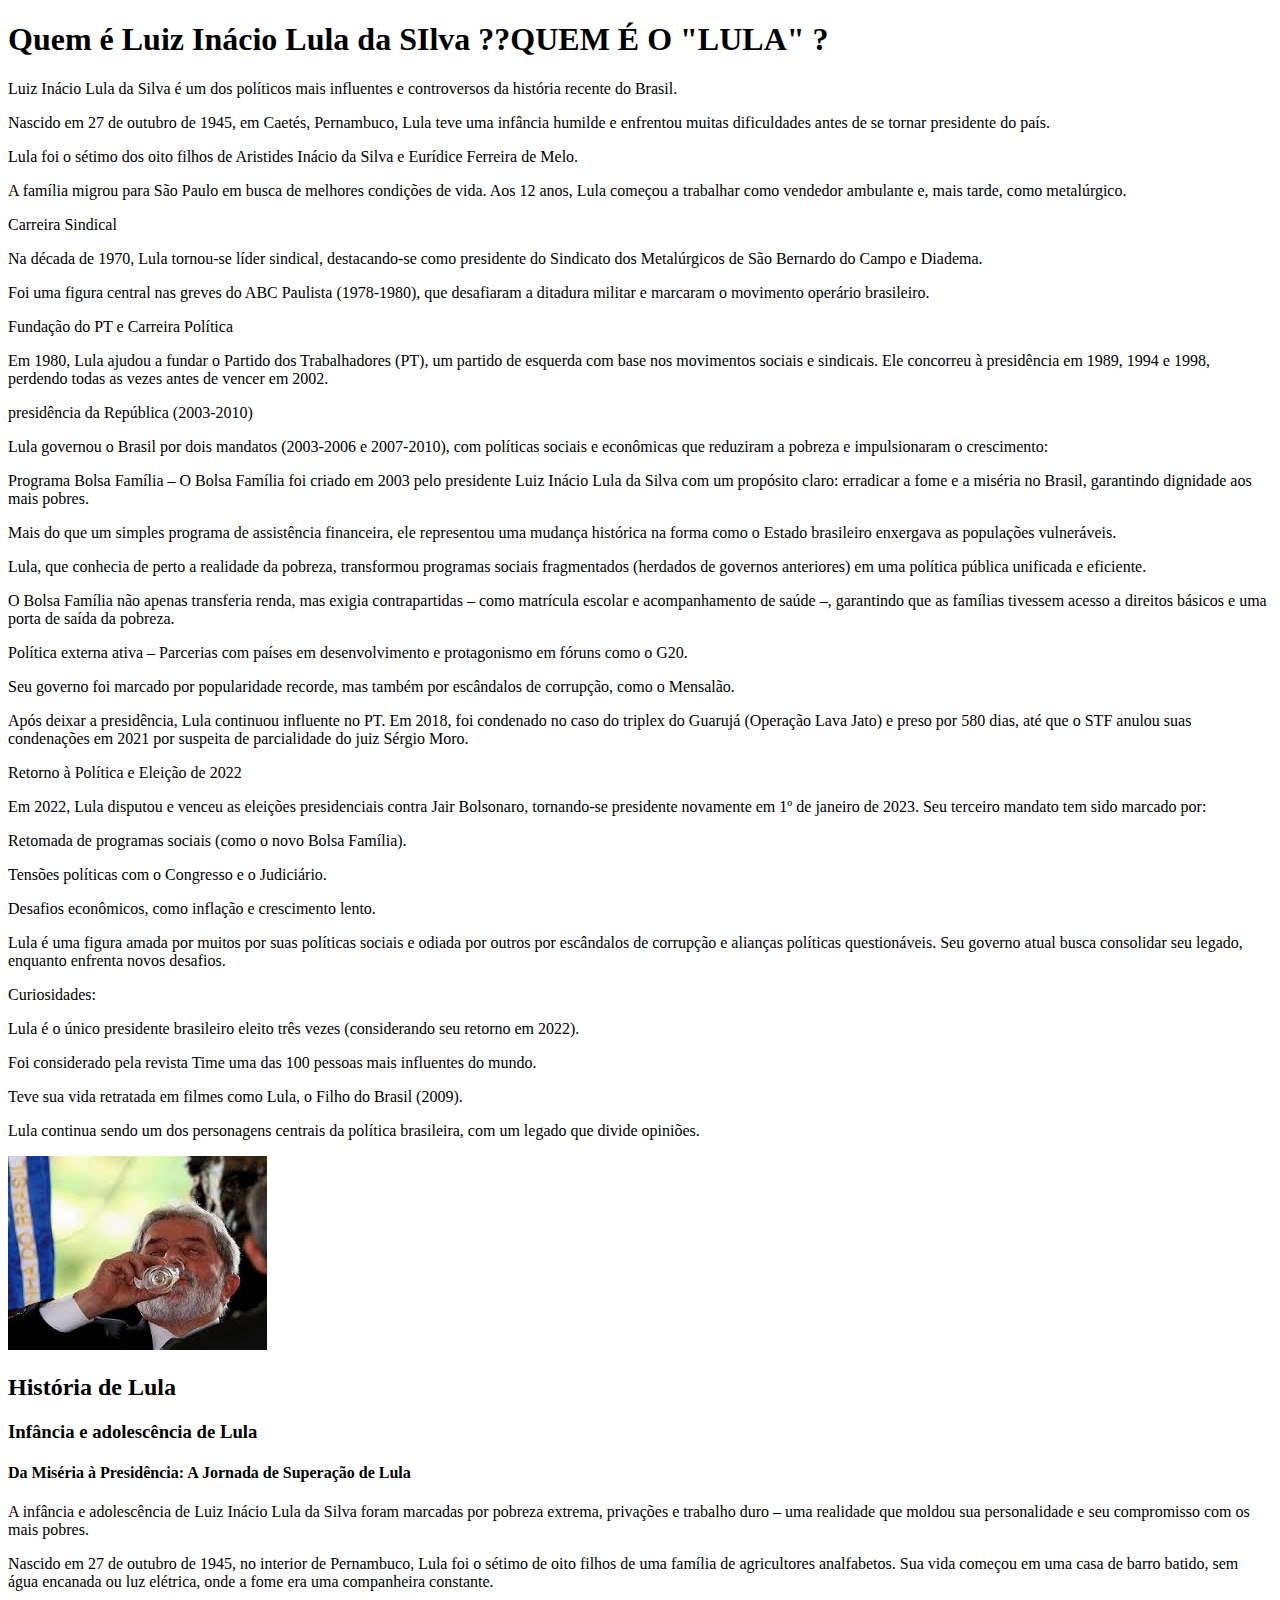
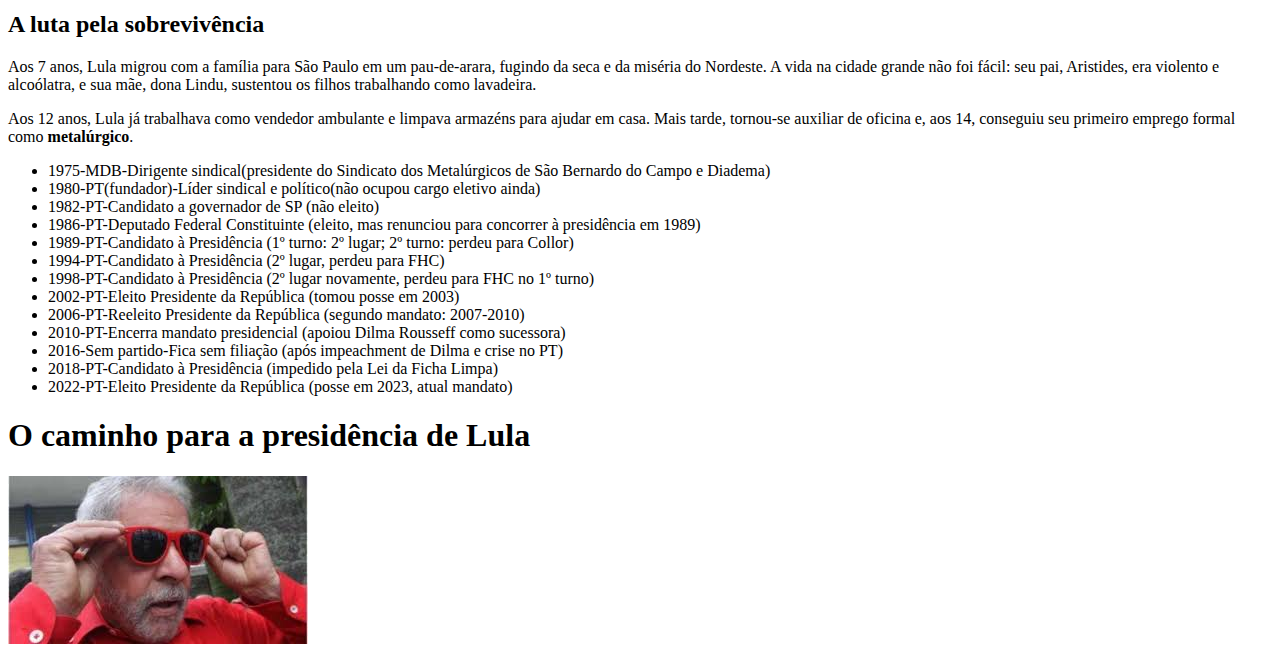
==== index.html @ 1a669239 ".." ====
<!DOCTYPE html>
<html lang="pt-BR">
<head>
    <meta charset="UTF-8">
    <meta name="viewport" content="width=device-width, initial-scale=1.0">
    <title>Quem é Luiz Inácio Lula da Silva?</title>
</head>
<body>
    <h1><strong>Quem é Luiz Inácio Lula da SIlva ??</strong>QUEM É O "LULA" ?</h1>
    <p>Luiz Inácio Lula da Silva é um dos políticos mais influentes e controversos da história recente do Brasil.</p> 
    <p>Nascido em 27 de outubro de 1945, em Caetés, Pernambuco, Lula teve uma infância humilde e enfrentou muitas dificuldades antes de se tornar presidente do país.</p>
    <p>Lula foi o sétimo dos oito filhos de Aristides Inácio da Silva e Eurídice Ferreira de Melo.</p>
    <p>A família migrou para São Paulo em busca de melhores condições de vida. Aos 12 anos, Lula começou a trabalhar como vendedor ambulante e, mais tarde, como metalúrgico.</p> 
    <p>Carreira Sindical</p>
    <p>Na década de 1970, Lula tornou-se líder sindical, destacando-se como presidente do Sindicato dos Metalúrgicos de São Bernardo do Campo e Diadema.</p>
    <p>Foi uma figura central nas greves do ABC Paulista (1978-1980), que desafiaram a ditadura militar e marcaram o movimento operário brasileiro.</p> 
    <p>Fundação do PT e Carreira Política</p>
    <p>Em 1980, Lula ajudou a fundar o Partido dos Trabalhadores (PT), um partido de esquerda com base nos movimentos sociais e sindicais. Ele concorreu à presidência em 1989, 1994 e 1998, perdendo todas as vezes antes de vencer em 2002.</p>
    <p>presidência da República (2003-2010)</p>
    <p>Lula governou o Brasil por dois mandatos (2003-2006 e 2007-2010), com políticas sociais e econômicas que reduziram a pobreza e impulsionaram o crescimento:</p>
    <p>Programa Bolsa Família – O Bolsa Família foi criado em 2003 pelo presidente Luiz Inácio Lula da Silva com um propósito claro: erradicar a fome e a miséria no Brasil, garantindo dignidade aos mais pobres.</p>
    <p>Mais do que um simples programa de assistência financeira, ele representou uma mudança histórica na forma como o Estado brasileiro enxergava as populações vulneráveis.</p>
    <p>Lula, que conhecia de perto a realidade da pobreza, transformou programas sociais fragmentados (herdados de governos anteriores) em uma política pública unificada e eficiente.</p>
    <p>O Bolsa Família não apenas transferia renda, mas exigia contrapartidas – como matrícula escolar e acompanhamento de saúde –, garantindo que as famílias tivessem acesso a direitos básicos e uma porta de saída da pobreza.</p>
    <p>Política externa ativa – Parcerias com países em desenvolvimento e protagonismo em fóruns como o G20.</p>
    <p>Seu governo foi marcado por popularidade recorde, mas também por escândalos de corrupção, como o Mensalão.</p>
    <p>Após deixar a presidência, Lula continuou influente no PT. Em 2018, foi condenado no caso do triplex do Guarujá (Operação Lava Jato) e preso por 580 dias, até que o STF anulou suas condenações em 2021 por suspeita de parcialidade do juiz Sérgio Moro.</p>
    <p>Retorno à Política e Eleição de 2022</p>
    <p>Em 2022, Lula disputou e venceu as eleições presidenciais contra Jair Bolsonaro, tornando-se presidente novamente em 1º de janeiro de 2023. Seu terceiro mandato tem sido marcado por:</p>
    <p>Retomada de programas sociais (como o novo Bolsa Família).</p>
    <p>Tensões políticas com o Congresso e o Judiciário.</p>
    <p>Desafios econômicos, como inflação e crescimento lento.</p>
    <p>Lula é uma figura amada por muitos por suas políticas sociais e odiada por outros por escândalos de corrupção e alianças políticas questionáveis. Seu governo atual busca consolidar seu legado, enquanto enfrenta novos desafios.</p>
    <p>Curiosidades:</p>
    <p>Lula é o único presidente brasileiro eleito três vezes (considerando seu retorno em 2022).</p>
    <p>Foi considerado pela revista Time uma das 100 pessoas mais influentes do mundo.</p>
    <p>Teve sua vida retratada em filmes como Lula, o Filho do Brasil (2009).</p>
    <p>Lula continua sendo um dos personagens centrais da política brasileira, com um legado que divide opiniões.</p>
    <img src="download.jpeg">
    <h2>História de Lula</h2>
    <h3>Infância e adolescência de Lula</h3>
    <h4>Da Miséria à Presidência: A Jornada de Superação de Lula</h4>
    <p>A infância e adolescência de Luiz Inácio Lula da Silva foram marcadas por pobreza extrema, privações e trabalho duro – uma realidade que moldou sua personalidade e seu compromisso com os mais pobres.</p>
    <p>Nascido em 27 de outubro de 1945, no interior de Pernambuco, Lula foi o sétimo de oito filhos de uma família de agricultores analfabetos. Sua vida começou em uma casa de barro batido, sem água encanada ou luz elétrica, onde a fome era uma companheira constante.</p>
    <h2>A luta pela sobrevivência</h2>
    <p>Aos 7 anos, Lula migrou com a família para São Paulo em um pau-de-arara, fugindo da seca e da miséria do Nordeste. A vida na cidade grande não foi fácil: seu pai, Aristides, era violento e alcoólatra, e sua mãe, dona Lindu, sustentou os filhos trabalhando como lavadeira.</p>
    <p>Aos 12 anos, Lula já trabalhava como vendedor ambulante e limpava armazéns para ajudar em casa. Mais tarde, tornou-se auxiliar de oficina e, aos 14, conseguiu seu primeiro emprego formal como <strong>metalúrgico</strong>.</p>
    <ul>
        <li>1975-MDB-Dirigente sindical(presidente do Sindicato dos Metalúrgicos de São Bernardo do Campo e Diadema)</li>
        <li>1980-PT(fundador)-Líder sindical e político(não ocupou cargo eletivo ainda)</li>
        <li>1982-PT-Candidato a governador de SP (não eleito)</li>
        <li>1986-PT-Deputado Federal Constituinte (eleito, mas renunciou para concorrer à presidência em 1989)</li>
        <li>1989-PT-Candidato à Presidência (1º turno: 2º lugar; 2º turno: perdeu para Collor)</li>
        <li>1994-PT-Candidato à Presidência (2º lugar, perdeu para FHC)</li>
        <li>1998-PT-Candidato à Presidência (2º lugar novamente, perdeu para FHC no 1º turno)</li>
        <li>2002-PT-Eleito Presidente da República (tomou posse em 2003)</li>
        <li>2006-PT-Reeleito Presidente da República (segundo mandato: 2007-2010)</li>
        <li>2010-PT-Encerra mandato presidencial (apoiou Dilma Rousseff como sucessora)</li>
        <li>2016-Sem partido-Fica sem filiação (após impeachment de Dilma e crise no PT)</li>
        <li>2018-PT-Candidato à Presidência (impedido pela Lei da Ficha Limpa)</li>
        <li>2022-PT-Eleito Presidente da República (posse em 2023, atual mandato)</li>
    </ul>
    <h1>O caminho para a presidência de Lula</h1>
    <img src="download.jpg">
</body>
</html>
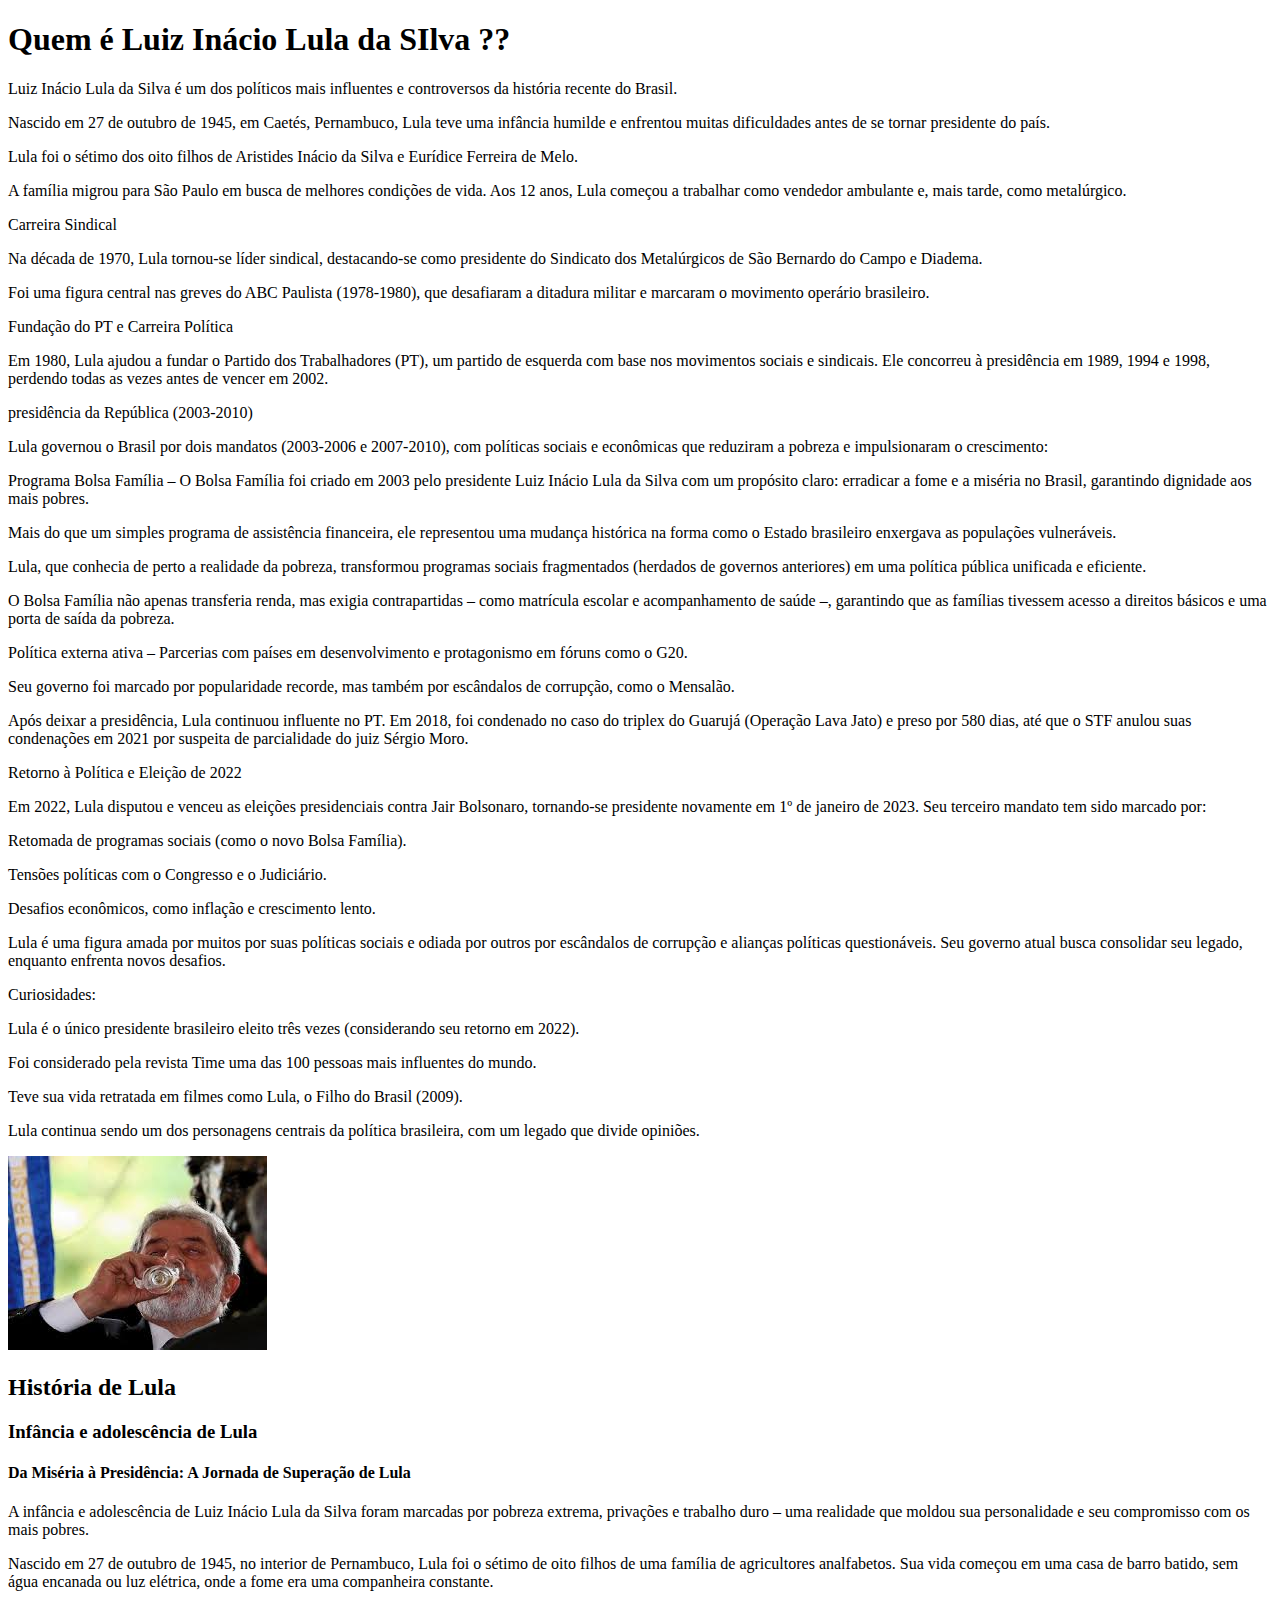
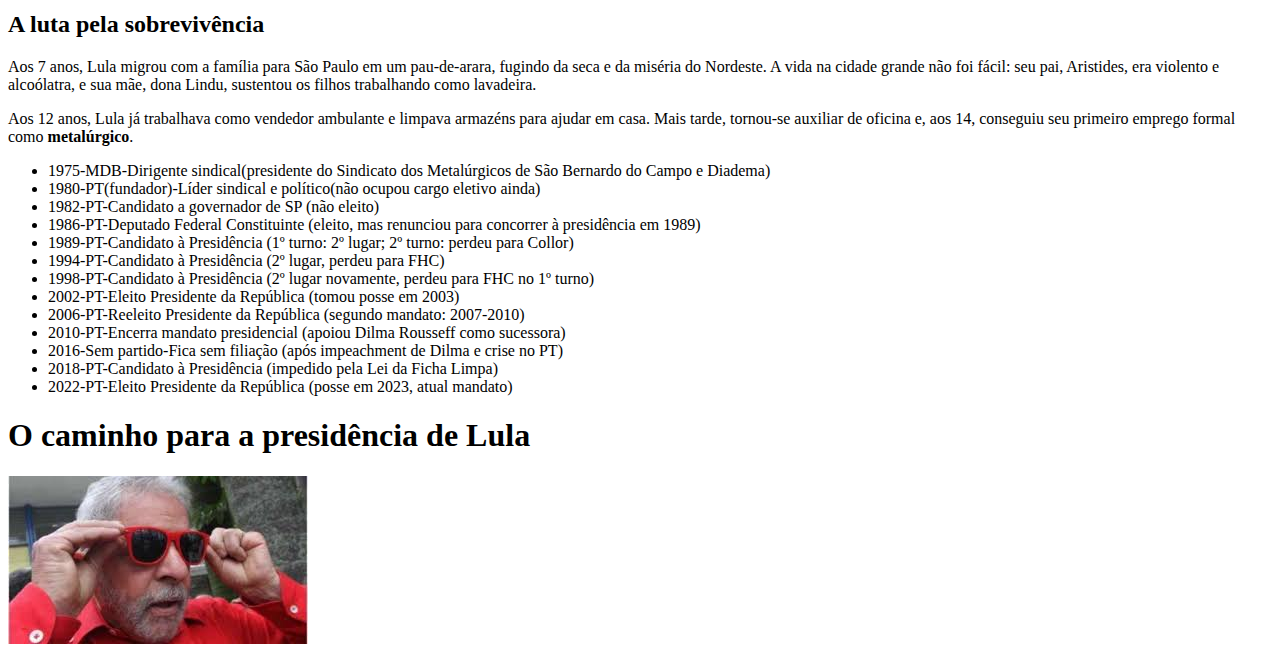
==== commit cc138780: "." ====
--- a/index.html
+++ b/index.html
@@ -6,7 +6,7 @@
     <title>Quem é Luiz Inácio Lula da Silva?</title>
 </head>
 <body>
-    <h1><strong>Quem é Luiz Inácio Lula da SIlva ??</strong>QUEM É O "LULA" ?</h1>
+    <h1><strong>Quem é Luiz Inácio Lula da SIlva ??</strong></h1>
     <p>Luiz Inácio Lula da Silva é um dos políticos mais influentes e controversos da história recente do Brasil.</p> 
     <p>Nascido em 27 de outubro de 1945, em Caetés, Pernambuco, Lula teve uma infância humilde e enfrentou muitas dificuldades antes de se tornar presidente do país.</p>
     <p>Lula foi o sétimo dos oito filhos de Aristides Inácio da Silva e Eurídice Ferreira de Melo.</p>
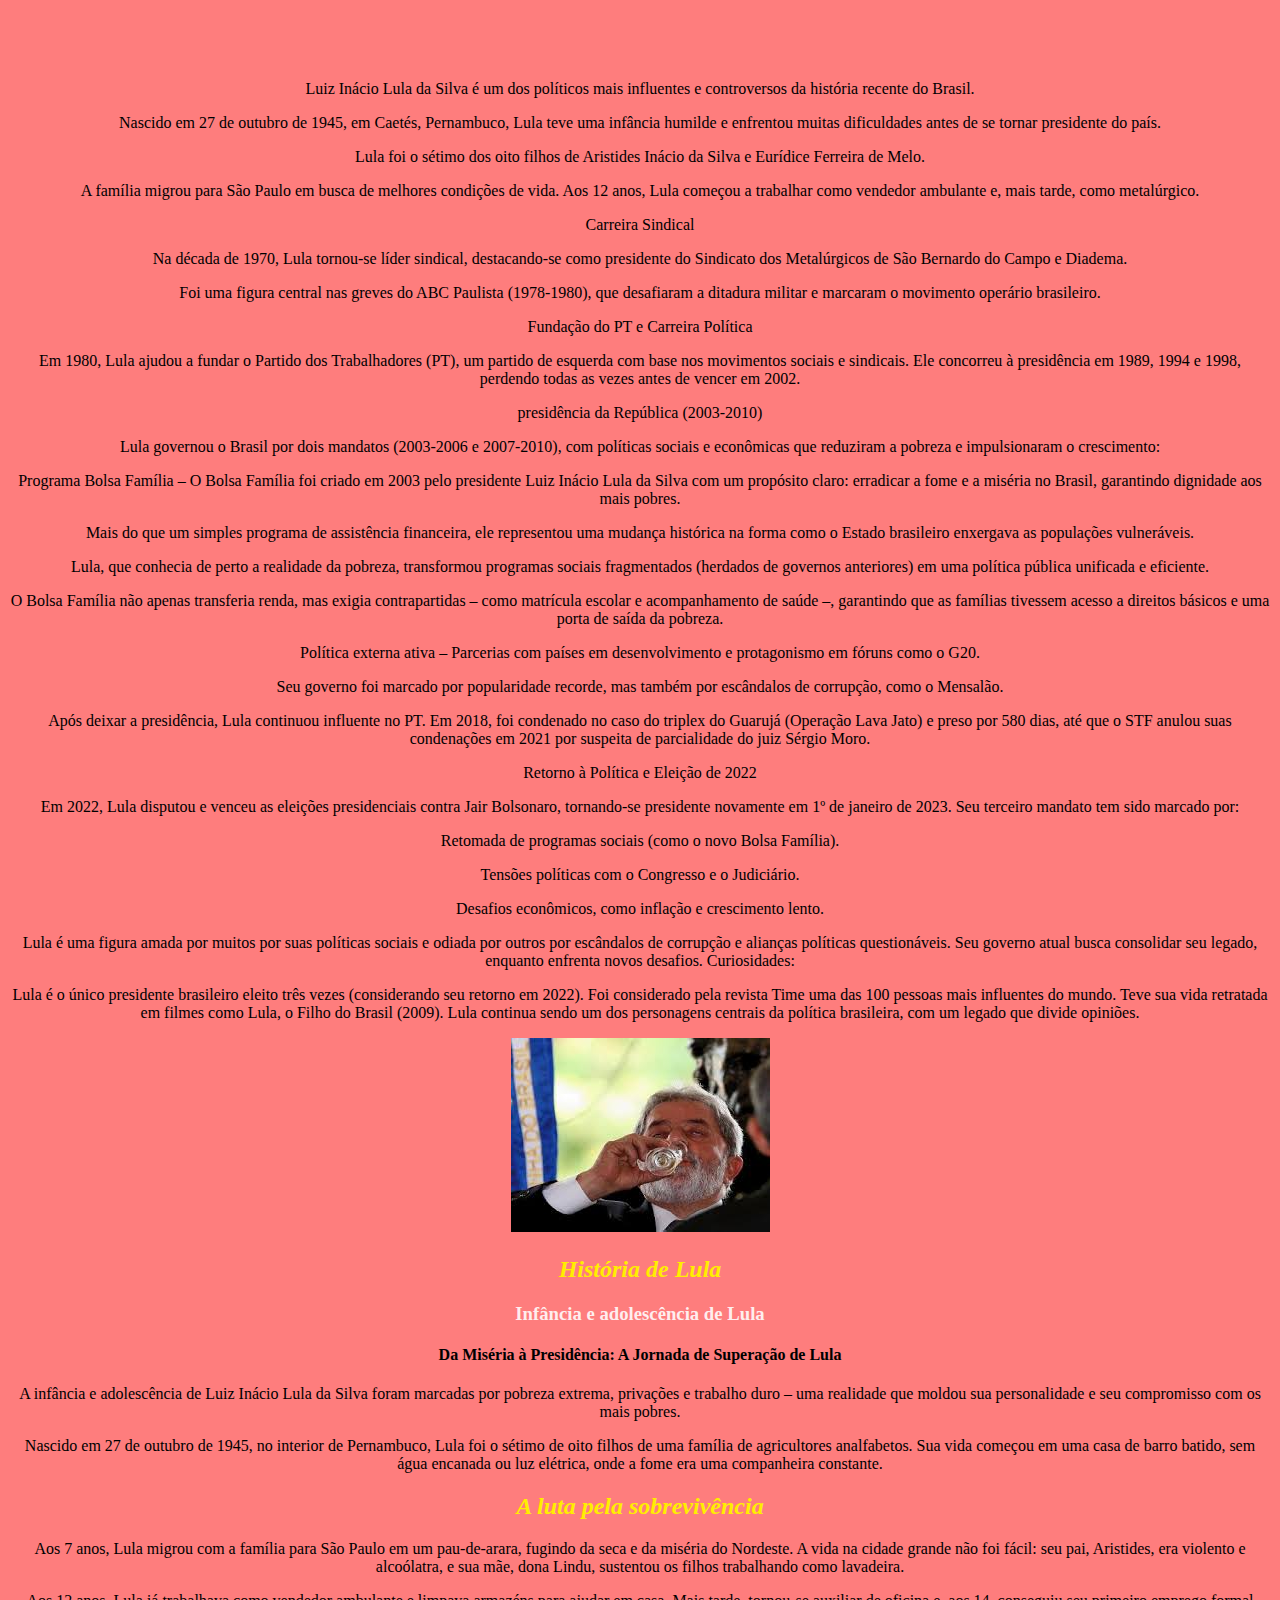
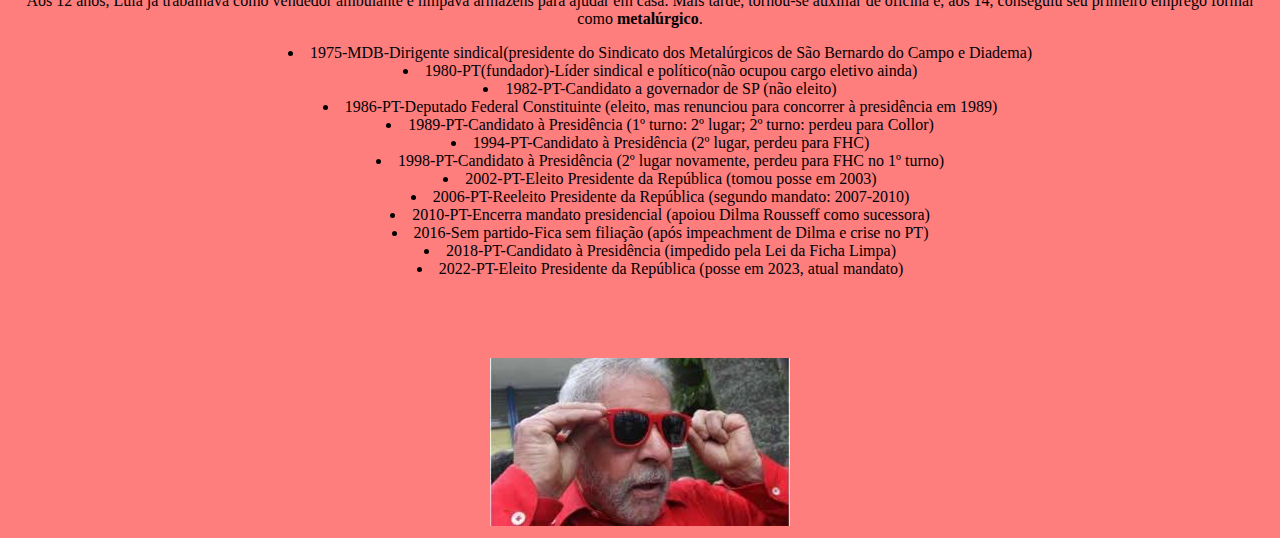
==== commit a1753356: ".." ====
--- a/index.html
+++ b/index.html
@@ -1,56 +1,65 @@
 <!DOCTYPE html>
-<html lang="pt-BR">
+<html lang="en">
 <head>
     <meta charset="UTF-8">
     <meta name="viewport" content="width=device-width, initial-scale=1.0">
-    <title>Quem é Luiz Inácio Lula da Silva?</title>
+    <title>Document</title>
+    <link rel="stylesheet" href="style.css">
 </head>
 <body>
-    <h1><strong>Quem é Luiz Inácio Lula da SIlva ??</strong></h1>
-    <p>Luiz Inácio Lula da Silva é um dos políticos mais influentes e controversos da história recente do Brasil.</p> 
-    <p>Nascido em 27 de outubro de 1945, em Caetés, Pernambuco, Lula teve uma infância humilde e enfrentou muitas dificuldades antes de se tornar presidente do país.</p>
+    <h1>QUEM É O "LULA" ?</h1>
+<p>Luiz Inácio Lula da Silva é um dos políticos mais influentes e controversos da história recente do Brasil.</p> 
+<p>Nascido em 27 de outubro de 1945, em Caetés, Pernambuco, Lula teve uma infância humilde e enfrentou muitas dificuldades antes de se tornar presidente do país.</p>
     <p>Lula foi o sétimo dos oito filhos de Aristides Inácio da Silva e Eurídice Ferreira de Melo.</p>
     <p>A família migrou para São Paulo em busca de melhores condições de vida. Aos 12 anos, Lula começou a trabalhar como vendedor ambulante e, mais tarde, como metalúrgico.</p> 
     <p>Carreira Sindical</p>
     <p>Na década de 1970, Lula tornou-se líder sindical, destacando-se como presidente do Sindicato dos Metalúrgicos de São Bernardo do Campo e Diadema.</p>
     <p>Foi uma figura central nas greves do ABC Paulista (1978-1980), que desafiaram a ditadura militar e marcaram o movimento operário brasileiro.</p> 
     <p>Fundação do PT e Carreira Política</p>
-    <p>Em 1980, Lula ajudou a fundar o Partido dos Trabalhadores (PT), um partido de esquerda com base nos movimentos sociais e sindicais. Ele concorreu à presidência em 1989, 1994 e 1998, perdendo todas as vezes antes de vencer em 2002.</p>
+    <p>Em 1980, Lula ajudou a fundar o Partido dos Trabalhadores (PT), um partido de esquerda com base nos movimentos sociais e sindicais. Ele concorreu à presidência em 1989, 1994 e 1998, perdendo todas as vezes antes de vencer em 2002.
+    </p>
     <p>presidência da República (2003-2010)</p>
     <p>Lula governou o Brasil por dois mandatos (2003-2006 e 2007-2010), com políticas sociais e econômicas que reduziram a pobreza e impulsionaram o crescimento:</p>
     <p>Programa Bolsa Família – O Bolsa Família foi criado em 2003 pelo presidente Luiz Inácio Lula da Silva com um propósito claro: erradicar a fome e a miséria no Brasil, garantindo dignidade aos mais pobres.</p>
-    <p>Mais do que um simples programa de assistência financeira, ele representou uma mudança histórica na forma como o Estado brasileiro enxergava as populações vulneráveis.</p>
-    <p>Lula, que conhecia de perto a realidade da pobreza, transformou programas sociais fragmentados (herdados de governos anteriores) em uma política pública unificada e eficiente.</p>
-    <p>O Bolsa Família não apenas transferia renda, mas exigia contrapartidas – como matrícula escolar e acompanhamento de saúde –, garantindo que as famílias tivessem acesso a direitos básicos e uma porta de saída da pobreza.</p>
-    <p>Política externa ativa – Parcerias com países em desenvolvimento e protagonismo em fóruns como o G20.</p>
+     <p> Mais do que um simples programa de assistência financeira, ele representou uma mudança histórica na forma como o Estado brasileiro enxergava as populações vulneráveis.</p>
+     <P>Lula, que conhecia de perto a realidade da pobreza, transformou programas sociais fragmentados (herdados de governos anteriores) em uma política pública unificada e eficiente.</P>
+     <p>O Bolsa Família não apenas transferia renda, mas exigia contrapartidas – como matrícula escolar e acompanhamento de saúde –, garantindo que as famílias tivessem acesso a direitos básicos e uma porta de saída da pobreza.</p
+    <p>Política externa ativa – Parcerias com países em desenvolvimento e protagonismo em fóruns como o G20.
+    </p>
     <p>Seu governo foi marcado por popularidade recorde, mas também por escândalos de corrupção, como o Mensalão.</p>
-    <p>Após deixar a presidência, Lula continuou influente no PT. Em 2018, foi condenado no caso do triplex do Guarujá (Operação Lava Jato) e preso por 580 dias, até que o STF anulou suas condenações em 2021 por suspeita de parcialidade do juiz Sérgio Moro.</p>
-    <p>Retorno à Política e Eleição de 2022</p>
-    <p>Em 2022, Lula disputou e venceu as eleições presidenciais contra Jair Bolsonaro, tornando-se presidente novamente em 1º de janeiro de 2023. Seu terceiro mandato tem sido marcado por:</p>
+    <p>Após deixar a presidência, Lula continuou influente no PT. Em 2018, foi condenado no caso do triplex do Guarujá (Operação Lava Jato) e preso por 580 dias, até que o STF anulou suas condenações em 2021 por suspeita de parcialidade do juiz Sérgio Moro.
+    </p>
+    <P>Retorno à Política e Eleição de 2022</P>
+    <p>Em 2022, Lula disputou e venceu as eleições presidenciais contra Jair Bolsonaro, tornando-se presidente novamente em 1º de janeiro de 2023. Seu terceiro mandato tem sido marcado por:
+    </p>
     <p>Retomada de programas sociais (como o novo Bolsa Família).</p>
     <p>Tensões políticas com o Congresso e o Judiciário.</p>
     <p>Desafios econômicos, como inflação e crescimento lento.</p>
-    <p>Lula é uma figura amada por muitos por suas políticas sociais e odiada por outros por escândalos de corrupção e alianças políticas questionáveis. Seu governo atual busca consolidar seu legado, enquanto enfrenta novos desafios.</p>
-    <p>Curiosidades:</p>
-    <p>Lula é o único presidente brasileiro eleito três vezes (considerando seu retorno em 2022).</p>
-    <p>Foi considerado pela revista Time uma das 100 pessoas mais influentes do mundo.</p>
-    <p>Teve sua vida retratada em filmes como Lula, o Filho do Brasil (2009).</p>
-    <p>Lula continua sendo um dos personagens centrais da política brasileira, com um legado que divide opiniões.</p>
-    <img src="download.jpeg">
+    <p>Lula é uma figura amada por muitos por suas políticas sociais e odiada por outros por escândalos de corrupção e alianças políticas questionáveis. Seu governo atual busca consolidar seu legado, enquanto enfrenta novos desafios.
+     Curiosidades:</p>
+    Lula é o único presidente brasileiro eleito três vezes (considerando seu retorno em 2022).
+    Foi considerado pela revista Time uma das 100 pessoas mais influentes do mundo.
+    Teve sua vida retratada em filmes como Lula, o Filho do Brasil (2009).
+    Lula continua sendo um dos personagens centrais da política brasileira, com um legado que divide opiniões.</p>
+    <img class="lula" src="download.jpeg" >
     <h2>História de Lula</h2>
     <h3>Infância e adolescência de Lula</h3>
     <h4>Da Miséria à Presidência: A Jornada de Superação de Lula</h4>
-    <p>A infância e adolescência de Luiz Inácio Lula da Silva foram marcadas por pobreza extrema, privações e trabalho duro – uma realidade que moldou sua personalidade e seu compromisso com os mais pobres.</p>
-    <p>Nascido em 27 de outubro de 1945, no interior de Pernambuco, Lula foi o sétimo de oito filhos de uma família de agricultores analfabetos. Sua vida começou em uma casa de barro batido, sem água encanada ou luz elétrica, onde a fome era uma companheira constante.</p>
+    <p>A infância e adolescência de Luiz Inácio Lula da Silva foram marcadas por pobreza extrema, 
+    privações e trabalho duro – uma realidade que moldou sua personalidade e seu compromisso com os mais pobres.</p>
+    <p>Nascido em 27 de outubro de 1945, no interior de Pernambuco, Lula foi o sétimo de oito filhos de uma família de agricultores analfabetos. 
+    Sua vida começou em uma casa de barro batido, sem água encanada ou luz elétrica, onde a fome era uma companheira constante.</p>
     <h2>A luta pela sobrevivência</h2>
-    <p>Aos 7 anos, Lula migrou com a família para São Paulo em um pau-de-arara, fugindo da seca e da miséria do Nordeste. A vida na cidade grande não foi fácil: seu pai, Aristides, era violento e alcoólatra, e sua mãe, dona Lindu, sustentou os filhos trabalhando como lavadeira.</p>
-    <p>Aos 12 anos, Lula já trabalhava como vendedor ambulante e limpava armazéns para ajudar em casa. Mais tarde, tornou-se auxiliar de oficina e, aos 14, conseguiu seu primeiro emprego formal como <strong>metalúrgico</strong>.</p>
+    <p>Aos 7 anos, Lula migrou com a família para São Paulo em um pau-de-arara, fugindo da seca e da miséria do Nordeste. 
+    A vida na cidade grande não foi fácil: seu pai, Aristides, era violento e alcoólatra, e sua mãe, dona Lindu, sustentou os filhos trabalhando como lavadeira. </p>
+    <p>Aos 12 anos, Lula já trabalhava como vendedor ambulante e limpava armazéns para ajudar em casa. 
+    Mais tarde, tornou-se auxiliar de oficina e, aos 14, conseguiu seu primeiro emprego formal como <strong>metalúrgico</strong>.</p>
     <ul>
         <li>1975-MDB-Dirigente sindical(presidente do Sindicato dos Metalúrgicos de São Bernardo do Campo e Diadema)</li>
         <li>1980-PT(fundador)-Líder sindical e político(não ocupou cargo eletivo ainda)</li>
         <li>1982-PT-Candidato a governador de SP (não eleito)</li>
         <li>1986-PT-Deputado Federal Constituinte (eleito, mas renunciou para concorrer à presidência em 1989)</li>
-        <li>1989-PT-Candidato à Presidência (1º turno: 2º lugar; 2º turno: perdeu para Collor)</li>
+        <li>1989-PT-Candidato à Presidência (1º turno: 2º lugar; 2º turno: perdeu para Collor) </li>
         <li>1994-PT-Candidato à Presidência (2º lugar, perdeu para FHC)</li>
         <li>1998-PT-Candidato à Presidência (2º lugar novamente, perdeu para FHC no 1º turno)</li>
         <li>2002-PT-Eleito Presidente da República (tomou posse em 2003)</li>
@@ -61,6 +70,6 @@
         <li>2022-PT-Eleito Presidente da República (posse em 2023, atual mandato)</li>
     </ul>
     <h1>O caminho para a presidência de Lula</h1>
-    <img src="download.jpg">
+    <img class="Lula" src="download.jpg"> 
 </body>
-</html>+</html>
--- a/style.css
+++ b/style.css
@@ -0,0 +1,27 @@
+body{
+    background-color: rgba(253, 2, 2, 0.514);
+    text-align: center;
+}
+h1{
+    font-size: xx-large;
+    font-style: italic;
+    color: #f7f7f700;
+}
+h2{
+    font-size: x-large;
+    font-style: italic;
+    color: #ffee00;
+}
+h3{
+    color: #ffffffe0;
+}
+.Luiz{
+    width: 20%;
+}
+ul {
+    list-style-position: inside;
+    text-align: center;
+}
+.Inácio{
+    width: 25%;
+}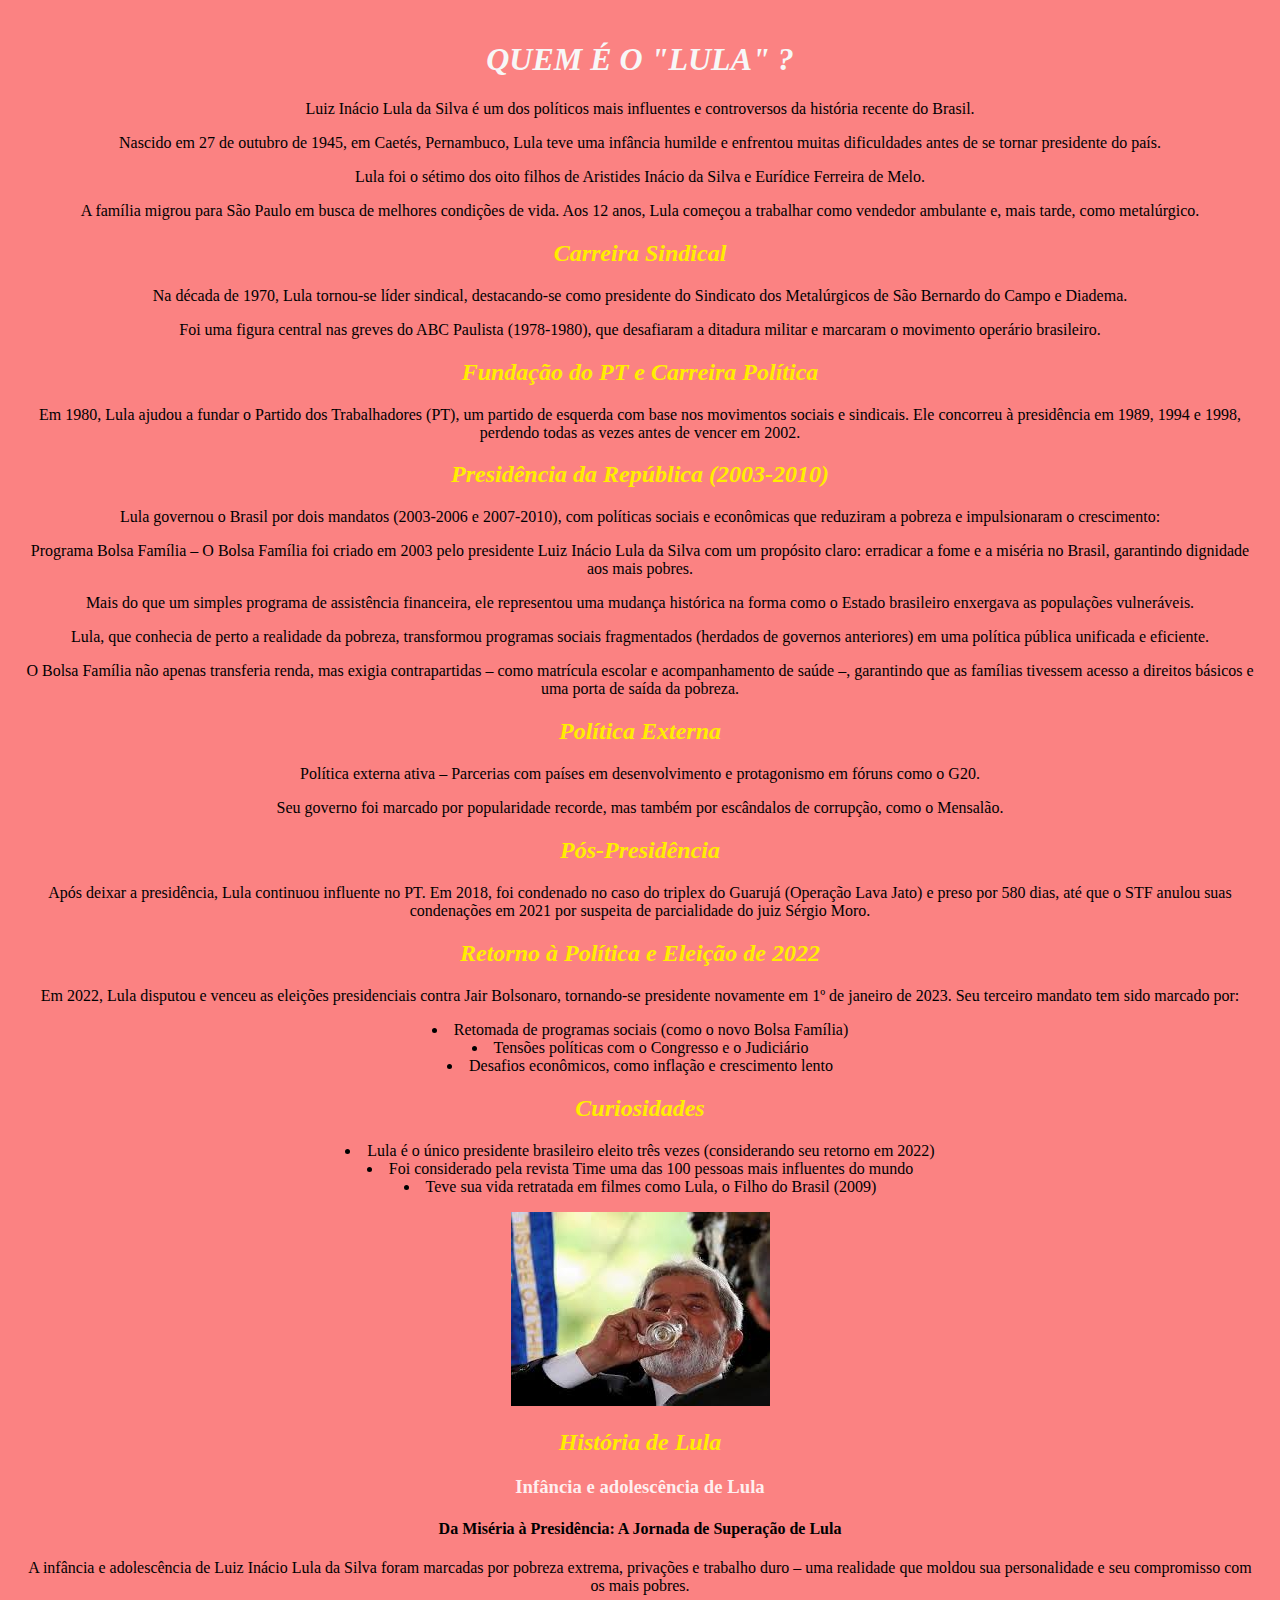
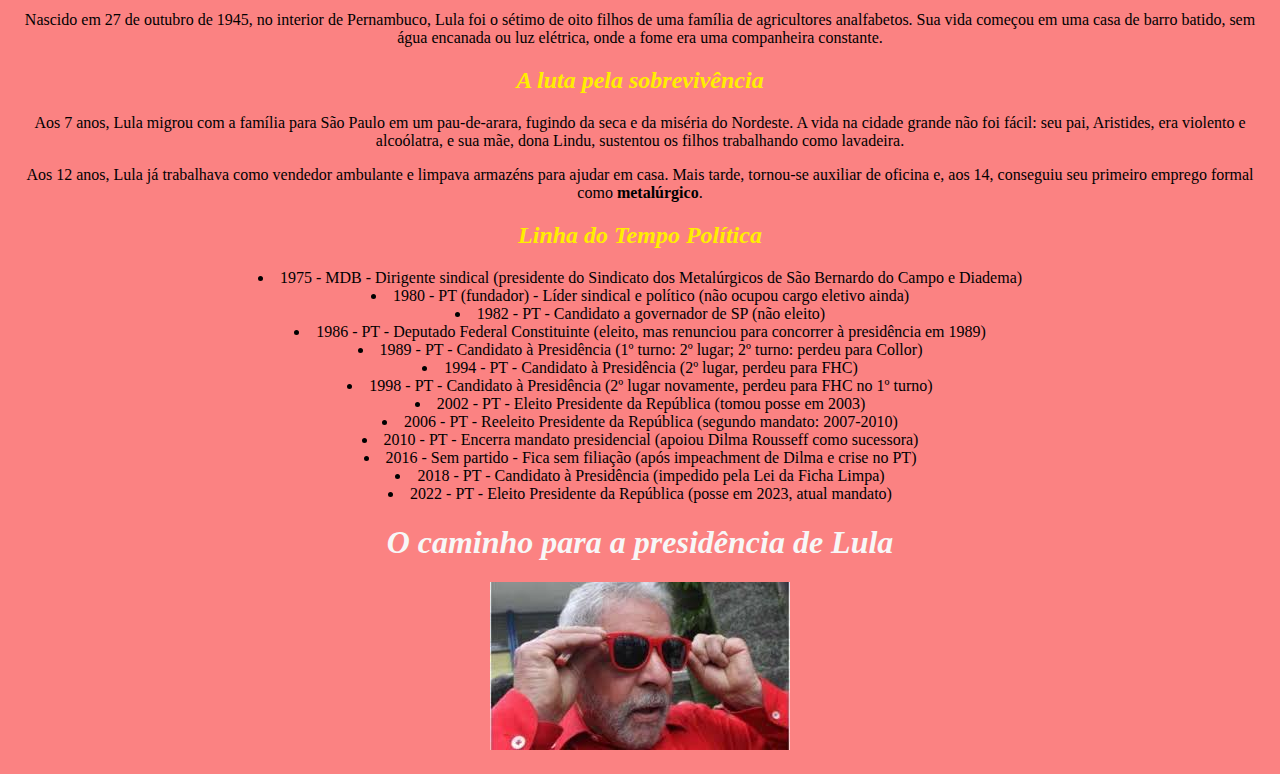
==== commit a50c9ef8: ".." ====
--- a/index.html
+++ b/index.html
@@ -1,75 +1,85 @@
 <!DOCTYPE html>
-<html lang="en">
+<html lang="pt-BR">
 <head>
     <meta charset="UTF-8">
     <meta name="viewport" content="width=device-width, initial-scale=1.0">
-    <title>Document</title>
+    <title>Biografia de Lula</title>
     <link rel="stylesheet" href="style.css">
 </head>
 <body>
     <h1>QUEM É O "LULA" ?</h1>
-<p>Luiz Inácio Lula da Silva é um dos políticos mais influentes e controversos da história recente do Brasil.</p> 
-<p>Nascido em 27 de outubro de 1945, em Caetés, Pernambuco, Lula teve uma infância humilde e enfrentou muitas dificuldades antes de se tornar presidente do país.</p>
+    
+    <p>Luiz Inácio Lula da Silva é um dos políticos mais influentes e controversos da história recente do Brasil.</p> 
+    <p>Nascido em 27 de outubro de 1945, em Caetés, Pernambuco, Lula teve uma infância humilde e enfrentou muitas dificuldades antes de se tornar presidente do país.</p>
     <p>Lula foi o sétimo dos oito filhos de Aristides Inácio da Silva e Eurídice Ferreira de Melo.</p>
     <p>A família migrou para São Paulo em busca de melhores condições de vida. Aos 12 anos, Lula começou a trabalhar como vendedor ambulante e, mais tarde, como metalúrgico.</p> 
-    <p>Carreira Sindical</p>
+    
+    <h2>Carreira Sindical</h2>
     <p>Na década de 1970, Lula tornou-se líder sindical, destacando-se como presidente do Sindicato dos Metalúrgicos de São Bernardo do Campo e Diadema.</p>
     <p>Foi uma figura central nas greves do ABC Paulista (1978-1980), que desafiaram a ditadura militar e marcaram o movimento operário brasileiro.</p> 
-    <p>Fundação do PT e Carreira Política</p>
-    <p>Em 1980, Lula ajudou a fundar o Partido dos Trabalhadores (PT), um partido de esquerda com base nos movimentos sociais e sindicais. Ele concorreu à presidência em 1989, 1994 e 1998, perdendo todas as vezes antes de vencer em 2002.
-    </p>
-    <p>presidência da República (2003-2010)</p>
+    
+    <h2>Fundação do PT e Carreira Política</h2>
+    <p>Em 1980, Lula ajudou a fundar o Partido dos Trabalhadores (PT), um partido de esquerda com base nos movimentos sociais e sindicais. Ele concorreu à presidência em 1989, 1994 e 1998, perdendo todas as vezes antes de vencer em 2002.</p>
+    
+    <h2>Presidência da República (2003-2010)</h2>
     <p>Lula governou o Brasil por dois mandatos (2003-2006 e 2007-2010), com políticas sociais e econômicas que reduziram a pobreza e impulsionaram o crescimento:</p>
     <p>Programa Bolsa Família – O Bolsa Família foi criado em 2003 pelo presidente Luiz Inácio Lula da Silva com um propósito claro: erradicar a fome e a miséria no Brasil, garantindo dignidade aos mais pobres.</p>
-     <p> Mais do que um simples programa de assistência financeira, ele representou uma mudança histórica na forma como o Estado brasileiro enxergava as populações vulneráveis.</p>
-     <P>Lula, que conhecia de perto a realidade da pobreza, transformou programas sociais fragmentados (herdados de governos anteriores) em uma política pública unificada e eficiente.</P>
-     <p>O Bolsa Família não apenas transferia renda, mas exigia contrapartidas – como matrícula escolar e acompanhamento de saúde –, garantindo que as famílias tivessem acesso a direitos básicos e uma porta de saída da pobreza.</p
-    <p>Política externa ativa – Parcerias com países em desenvolvimento e protagonismo em fóruns como o G20.
-    </p>
+    <p>Mais do que um simples programa de assistência financeira, ele representou uma mudança histórica na forma como o Estado brasileiro enxergava as populações vulneráveis.</p>
+    <p>Lula, que conhecia de perto a realidade da pobreza, transformou programas sociais fragmentados (herdados de governos anteriores) em uma política pública unificada e eficiente.</p>
+    <p>O Bolsa Família não apenas transferia renda, mas exigia contrapartidas – como matrícula escolar e acompanhamento de saúde –, garantindo que as famílias tivessem acesso a direitos básicos e uma porta de saída da pobreza.</p>
+    
+    <h2>Política Externa</h2>
+    <p>Política externa ativa – Parcerias com países em desenvolvimento e protagonismo em fóruns como o G20.</p>
     <p>Seu governo foi marcado por popularidade recorde, mas também por escândalos de corrupção, como o Mensalão.</p>
-    <p>Após deixar a presidência, Lula continuou influente no PT. Em 2018, foi condenado no caso do triplex do Guarujá (Operação Lava Jato) e preso por 580 dias, até que o STF anulou suas condenações em 2021 por suspeita de parcialidade do juiz Sérgio Moro.
-    </p>
-    <P>Retorno à Política e Eleição de 2022</P>
-    <p>Em 2022, Lula disputou e venceu as eleições presidenciais contra Jair Bolsonaro, tornando-se presidente novamente em 1º de janeiro de 2023. Seu terceiro mandato tem sido marcado por:
-    </p>
-    <p>Retomada de programas sociais (como o novo Bolsa Família).</p>
-    <p>Tensões políticas com o Congresso e o Judiciário.</p>
-    <p>Desafios econômicos, como inflação e crescimento lento.</p>
-    <p>Lula é uma figura amada por muitos por suas políticas sociais e odiada por outros por escândalos de corrupção e alianças políticas questionáveis. Seu governo atual busca consolidar seu legado, enquanto enfrenta novos desafios.
-     Curiosidades:</p>
-    Lula é o único presidente brasileiro eleito três vezes (considerando seu retorno em 2022).
-    Foi considerado pela revista Time uma das 100 pessoas mais influentes do mundo.
-    Teve sua vida retratada em filmes como Lula, o Filho do Brasil (2009).
-    Lula continua sendo um dos personagens centrais da política brasileira, com um legado que divide opiniões.</p>
-    <img class="lula" src="download.jpeg" >
+    
+    <h2>Pós-Presidência</h2>
+    <p>Após deixar a presidência, Lula continuou influente no PT. Em 2018, foi condenado no caso do triplex do Guarujá (Operação Lava Jato) e preso por 580 dias, até que o STF anulou suas condenações em 2021 por suspeita de parcialidade do juiz Sérgio Moro.</p>
+    
+    <h2>Retorno à Política e Eleição de 2022</h2>
+    <p>Em 2022, Lula disputou e venceu as eleições presidenciais contra Jair Bolsonaro, tornando-se presidente novamente em 1º de janeiro de 2023. Seu terceiro mandato tem sido marcado por:</p>
+    <ul>
+        <li>Retomada de programas sociais (como o novo Bolsa Família)</li>
+        <li>Tensões políticas com o Congresso e o Judiciário</li>
+        <li>Desafios econômicos, como inflação e crescimento lento</li>
+    </ul>
+    
+    <h2>Curiosidades</h2>
+    <ul>
+        <li>Lula é o único presidente brasileiro eleito três vezes (considerando seu retorno em 2022)</li>
+        <li>Foi considerado pela revista Time uma das 100 pessoas mais influentes do mundo</li>
+        <li>Teve sua vida retratada em filmes como Lula, o Filho do Brasil (2009)</li>
+    </ul>
+    
+    <img class="foto-lula" src="download.jpeg" alt="Foto de Lula">
+    
     <h2>História de Lula</h2>
     <h3>Infância e adolescência de Lula</h3>
     <h4>Da Miséria à Presidência: A Jornada de Superação de Lula</h4>
-    <p>A infância e adolescência de Luiz Inácio Lula da Silva foram marcadas por pobreza extrema, 
-    privações e trabalho duro – uma realidade que moldou sua personalidade e seu compromisso com os mais pobres.</p>
-    <p>Nascido em 27 de outubro de 1945, no interior de Pernambuco, Lula foi o sétimo de oito filhos de uma família de agricultores analfabetos. 
-    Sua vida começou em uma casa de barro batido, sem água encanada ou luz elétrica, onde a fome era uma companheira constante.</p>
+    <p>A infância e adolescência de Luiz Inácio Lula da Silva foram marcadas por pobreza extrema, privações e trabalho duro – uma realidade que moldou sua personalidade e seu compromisso com os mais pobres.</p>
+    <p>Nascido em 27 de outubro de 1945, no interior de Pernambuco, Lula foi o sétimo de oito filhos de uma família de agricultores analfabetos. Sua vida começou em uma casa de barro batido, sem água encanada ou luz elétrica, onde a fome era uma companheira constante.</p>
+    
     <h2>A luta pela sobrevivência</h2>
-    <p>Aos 7 anos, Lula migrou com a família para São Paulo em um pau-de-arara, fugindo da seca e da miséria do Nordeste. 
-    A vida na cidade grande não foi fácil: seu pai, Aristides, era violento e alcoólatra, e sua mãe, dona Lindu, sustentou os filhos trabalhando como lavadeira. </p>
-    <p>Aos 12 anos, Lula já trabalhava como vendedor ambulante e limpava armazéns para ajudar em casa. 
-    Mais tarde, tornou-se auxiliar de oficina e, aos 14, conseguiu seu primeiro emprego formal como <strong>metalúrgico</strong>.</p>
-    <ul>
-        <li>1975-MDB-Dirigente sindical(presidente do Sindicato dos Metalúrgicos de São Bernardo do Campo e Diadema)</li>
-        <li>1980-PT(fundador)-Líder sindical e político(não ocupou cargo eletivo ainda)</li>
-        <li>1982-PT-Candidato a governador de SP (não eleito)</li>
-        <li>1986-PT-Deputado Federal Constituinte (eleito, mas renunciou para concorrer à presidência em 1989)</li>
-        <li>1989-PT-Candidato à Presidência (1º turno: 2º lugar; 2º turno: perdeu para Collor) </li>
-        <li>1994-PT-Candidato à Presidência (2º lugar, perdeu para FHC)</li>
-        <li>1998-PT-Candidato à Presidência (2º lugar novamente, perdeu para FHC no 1º turno)</li>
-        <li>2002-PT-Eleito Presidente da República (tomou posse em 2003)</li>
-        <li>2006-PT-Reeleito Presidente da República (segundo mandato: 2007-2010)</li>
-        <li>2010-PT-Encerra mandato presidencial (apoiou Dilma Rousseff como sucessora)</li>
-        <li>2016-Sem partido-Fica sem filiação (após impeachment de Dilma e crise no PT)</li>
-        <li>2018-PT-Candidato à Presidência (impedido pela Lei da Ficha Limpa)</li>
-        <li>2022-PT-Eleito Presidente da República (posse em 2023, atual mandato)</li>
+    <p>Aos 7 anos, Lula migrou com a família para São Paulo em um pau-de-arara, fugindo da seca e da miséria do Nordeste. A vida na cidade grande não foi fácil: seu pai, Aristides, era violento e alcoólatra, e sua mãe, dona Lindu, sustentou os filhos trabalhando como lavadeira.</p>
+    <p>Aos 12 anos, Lula já trabalhava como vendedor ambulante e limpava armazéns para ajudar em casa. Mais tarde, tornou-se auxiliar de oficina e, aos 14, conseguiu seu primeiro emprego formal como <strong>metalúrgico</strong>.</p>
+    
+    <h2>Linha do Tempo Política</h2>
+    <ul class="timeline">
+        <li>1975 - MDB - Dirigente sindical (presidente do Sindicato dos Metalúrgicos de São Bernardo do Campo e Diadema)</li>
+        <li>1980 - PT (fundador) - Líder sindical e político (não ocupou cargo eletivo ainda)</li>
+        <li>1982 - PT - Candidato a governador de SP (não eleito)</li>
+        <li>1986 - PT - Deputado Federal Constituinte (eleito, mas renunciou para concorrer à presidência em 1989)</li>
+        <li>1989 - PT - Candidato à Presidência (1º turno: 2º lugar; 2º turno: perdeu para Collor)</li>
+        <li>1994 - PT - Candidato à Presidência (2º lugar, perdeu para FHC)</li>
+        <li>1998 - PT - Candidato à Presidência (2º lugar novamente, perdeu para FHC no 1º turno)</li>
+        <li>2002 - PT - Eleito Presidente da República (tomou posse em 2003)</li>
+        <li>2006 - PT - Reeleito Presidente da República (segundo mandato: 2007-2010)</li>
+        <li>2010 - PT - Encerra mandato presidencial (apoiou Dilma Rousseff como sucessora)</li>
+        <li>2016 - Sem partido - Fica sem filiação (após impeachment de Dilma e crise no PT)</li>
+        <li>2018 - PT - Candidato à Presidência (impedido pela Lei da Ficha Limpa)</li>
+        <li>2022 - PT - Eleito Presidente da República (posse em 2023, atual mandato)</li>
     </ul>
+    
     <h1>O caminho para a presidência de Lula</h1>
-    <img class="Lula" src="download.jpg"> 
+    <img class="foto-lula" src="download.jpg" alt="Lula presidente">
 </body>
-</html>
+</html>--- a/style.css
+++ b/style.css
@@ -1,27 +1,40 @@
-body{
-    background-color: rgba(253, 2, 2, 0.514);
+body {
+    background-color: rgba(247, 11, 11, 0.514);
     text-align: center;
+    margin: 0;
+    padding: 20px; /* Adicionado para espaçamento */
+    min-height: 100vh; /* Garante que o fundo cubra toda a tela */
 }
-h1{
+
+h1 {
     font-size: xx-large;
     font-style: italic;
-    color: #f7f7f700;
+    color: #f7f7f7; /* Corrigido - removida transparência */
 }
-h2{
+
+h2 {
     font-size: x-large;
     font-style: italic;
     color: #ffee00;
 }
-h3{
+
+h3 {
     color: #ffffffe0;
 }
-.Luiz{
+
+/* Verifique se estas classes existem no seu HTML exatamente assim */
+.luiz { /* Sugiro usar sempre minúsculas para classes */
     width: 20%;
+    margin: 0 auto; /* Centraliza se for uma imagem */
 }
+
 ul {
     list-style-position: inside;
     text-align: center;
+    padding-left: 0; /* Remove padding padrão */
 }
-.Inácio{
+
+.inácio { /* Sugiro usar sempre minúsculas para classes */
     width: 25%;
+    margin: 0 auto; /* Centraliza se for uma imagem */
 }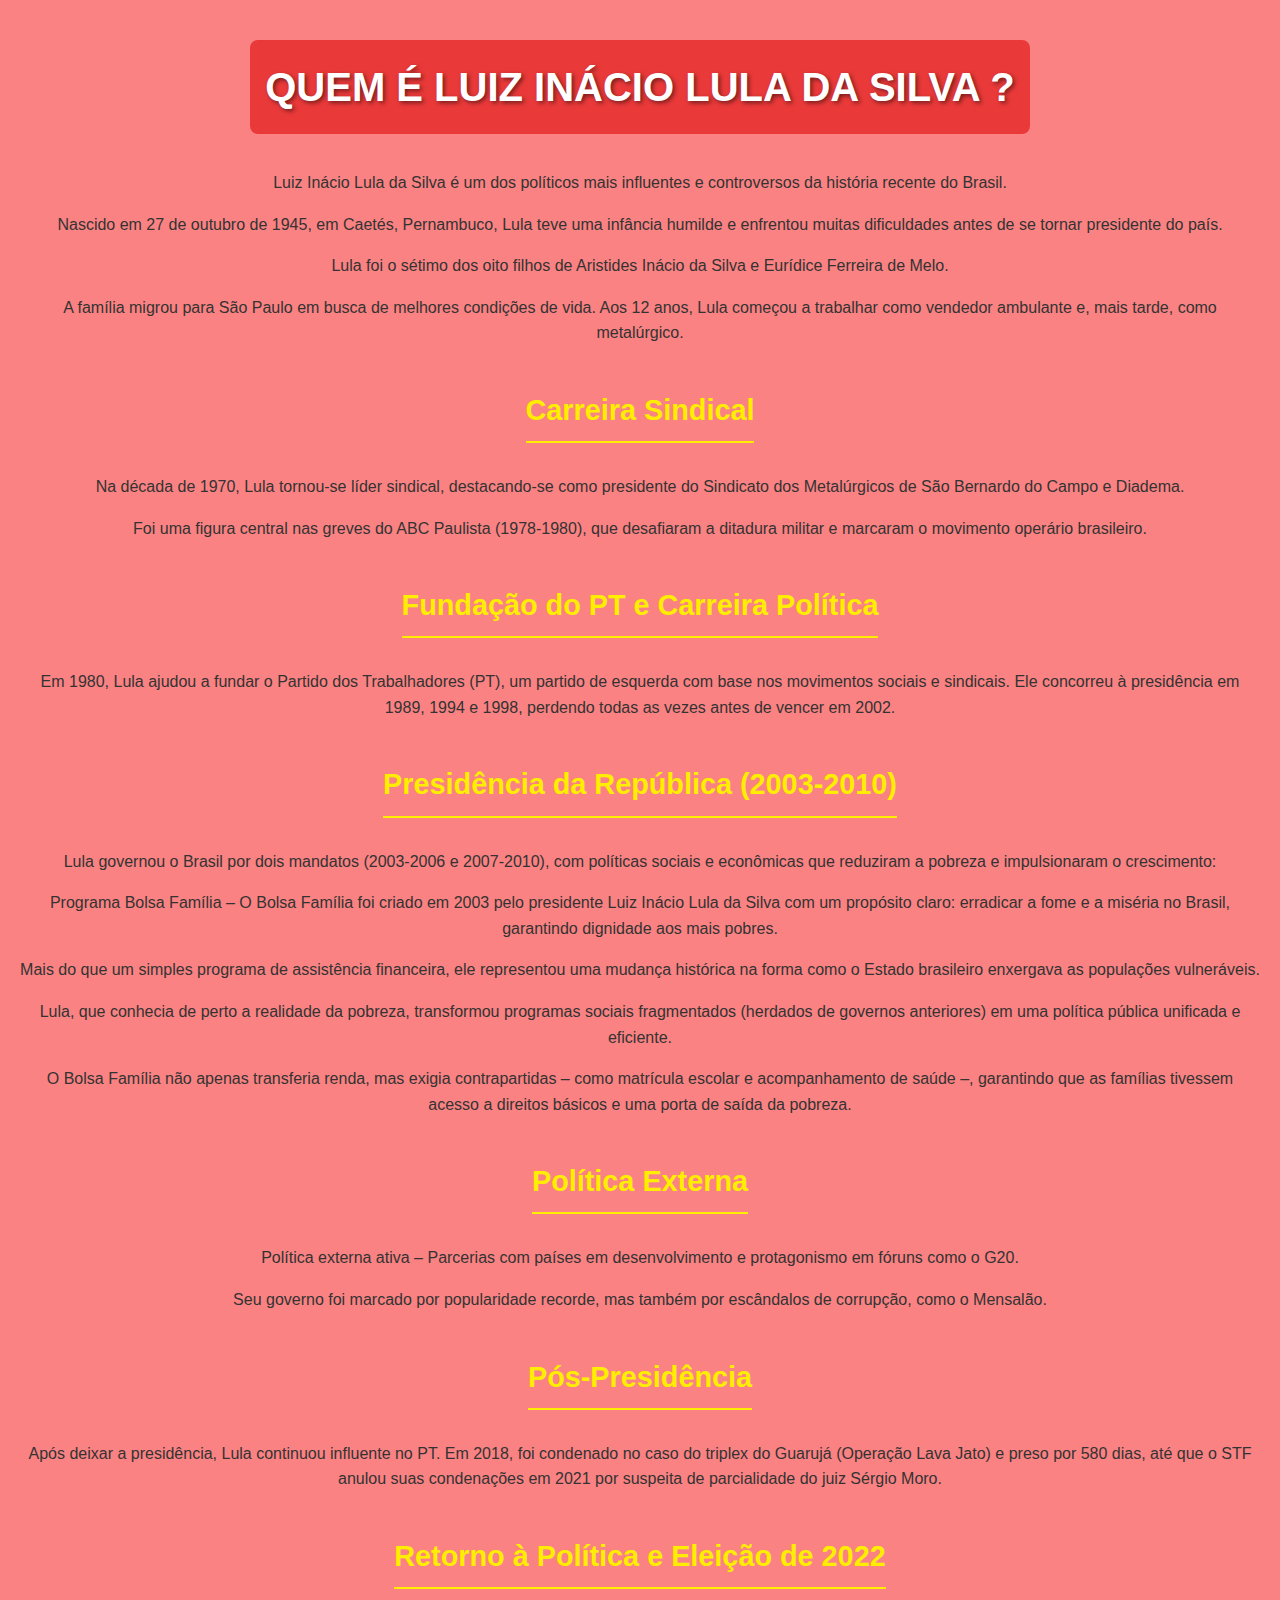
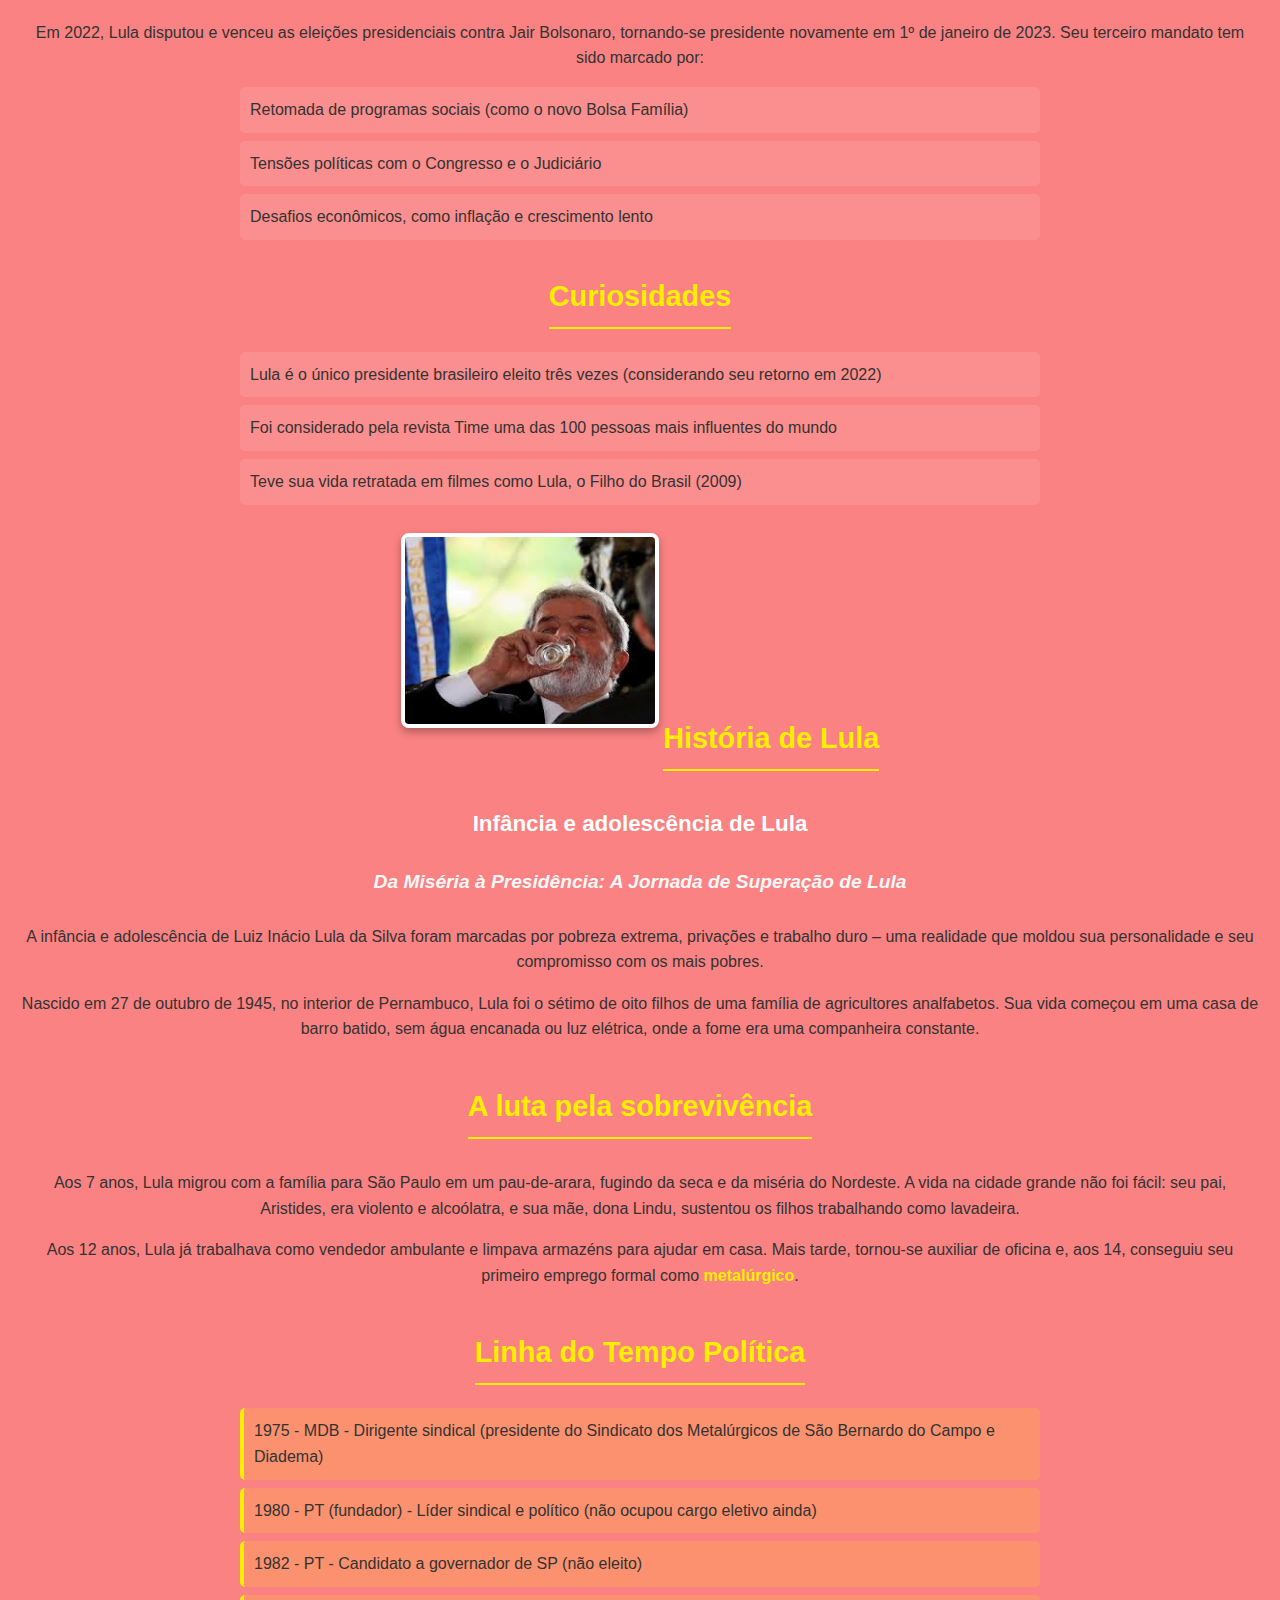
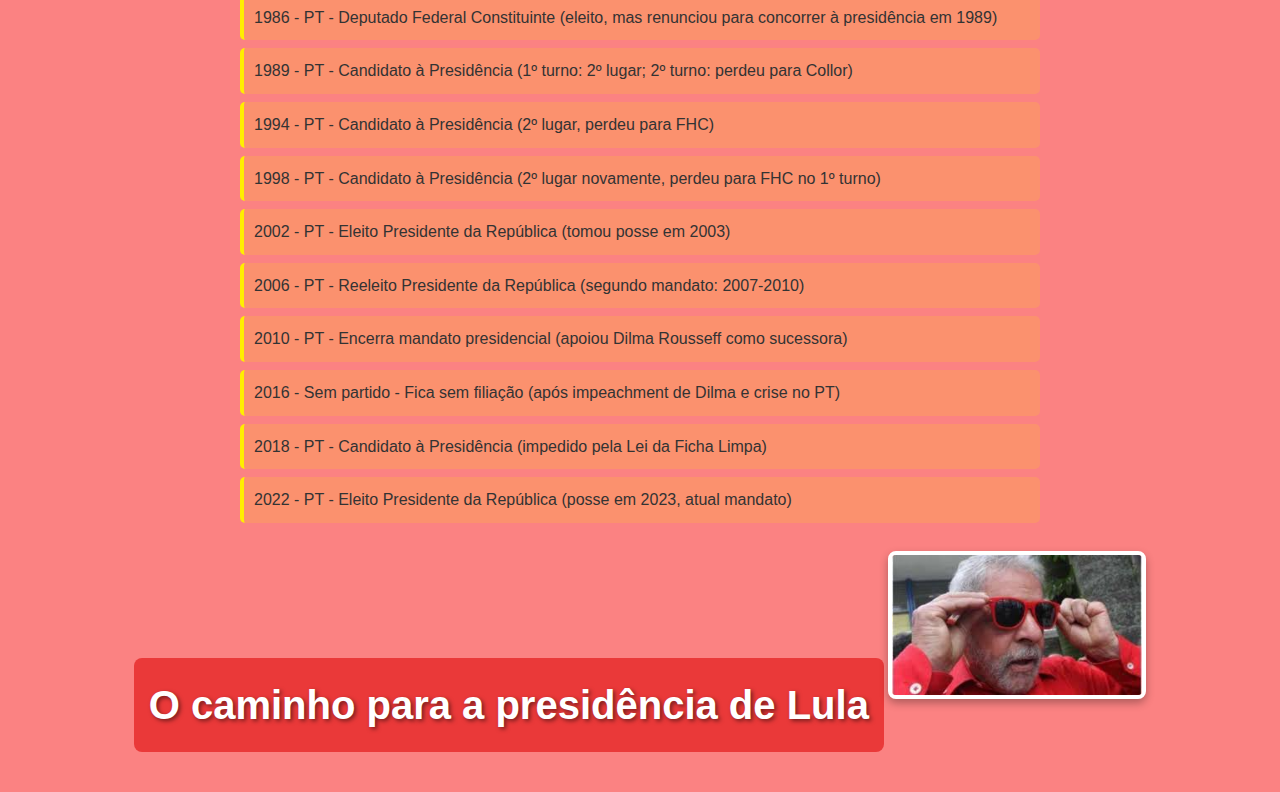
==== commit 63afd125: "..." ====
--- a/index.html
+++ b/index.html
@@ -7,7 +7,7 @@
     <link rel="stylesheet" href="style.css">
 </head>
 <body>
-    <h1>QUEM É O "LULA" ?</h1>
+    <h1>QUEM É LUIZ INÁCIO LULA DA SILVA ?</h1>
     
     <p>Luiz Inácio Lula da Silva é um dos políticos mais influentes e controversos da história recente do Brasil.</p> 
     <p>Nascido em 27 de outubro de 1945, em Caetés, Pernambuco, Lula teve uma infância humilde e enfrentou muitas dificuldades antes de se tornar presidente do país.</p>
--- a/style.css
+++ b/style.css
@@ -1,40 +1,116 @@
+/* ESTILOS GERAIS */
 body {
     background-color: rgba(247, 11, 11, 0.514);
+    font-family: 'Arial', sans-serif;
+    line-height: 1.6;
+    margin: 0;
+    padding: 20px;
+    min-height: 100vh;
     text-align: center;
-    margin: 0;
-    padding: 20px; /* Adicionado para espaçamento */
-    min-height: 100vh; /* Garante que o fundo cubra toda a tela */
+    color: #333;
 }
 
+/* TIPOGRAFIA */
 h1 {
-    font-size: xx-large;
-    font-style: italic;
-    color: #f7f7f7; /* Corrigido - removida transparência */
+    font-size: 2.5rem;
+    color: #ffffff;
+    text-shadow: 2px 2px 4px rgba(0, 0, 0, 0.5);
+    margin: 20px 0;
+    padding: 15px;
+    background-color: rgba(227, 25, 25, 0.7);
+    border-radius: 8px;
+    display: inline-block;
 }
 
 h2 {
-    font-size: x-large;
-    font-style: italic;
+    font-size: 1.8rem;
     color: #ffee00;
+    margin: 25px 0 15px;
+    padding-bottom: 8px;
+    border-bottom: 2px solid #ffee00;
+    display: inline-block;
 }
 
 h3 {
-    color: #ffffffe0;
+    font-size: 1.4rem;
+    color: #ffffff;
+    margin: 20px 0 10px;
 }
 
-/* Verifique se estas classes existem no seu HTML exatamente assim */
-.luiz { /* Sugiro usar sempre minúsculas para classes */
-    width: 20%;
-    margin: 0 auto; /* Centraliza se for uma imagem */
+h4 {
+    font-size: 1.2rem;
+    color: #f8f8f8;
+    font-style: italic;
+}
+
+/* ELEMENTOS ESPECÍFICOS */
+.foto-lula {
+    width: 250px;
+    border: 4px solid #ffffff;
+    border-radius: 8px;
+    box-shadow: 0 4px 8px rgba(0, 0, 0, 0.3);
+    margin: 20px auto;
+    transition: transform 0.3s;
+}
+
+.foto-lula:hover {
+    transform: scale(1.03);
 }
 
 ul {
     list-style-position: inside;
     text-align: center;
-    padding-left: 0; /* Remove padding padrão */
+    padding: 0;
+    max-width: 800px;
+    margin: 0 auto;
 }
 
-.inácio { /* Sugiro usar sempre minúsculas para classes */
-    width: 25%;
-    margin: 0 auto; /* Centraliza se for uma imagem */
+ul li {
+    background-color: rgba(255, 255, 255, 0.1);
+    margin: 8px 0;
+    padding: 10px;
+    border-radius: 5px;
+    text-align: left;
+    list-style-type: none;
+}
+
+.timeline li {
+    background-color: rgba(255, 238, 0, 0.15);
+    border-left: 4px solid #ffee00;
+}
+
+strong {
+    color: #ffee00;
+    font-weight: bold;
+}
+
+/* RESPONSIVIDADE */
+@media (max-width: 768px) {
+    body {
+        padding: 15px;
+    }
+    
+    h1 {
+        font-size: 2rem;
+        padding: 10px;
+    }
+    
+    .foto-lula {
+        width: 200px;
+    }
+}
+
+@media (max-width: 480px) {
+    h1 {
+        font-size: 1.8rem;
+    }
+    
+    h2 {
+        font-size: 1.5rem;
+    }
+    
+    ul li {
+        padding: 8px;
+        font-size: 0.9rem;
+    }
 }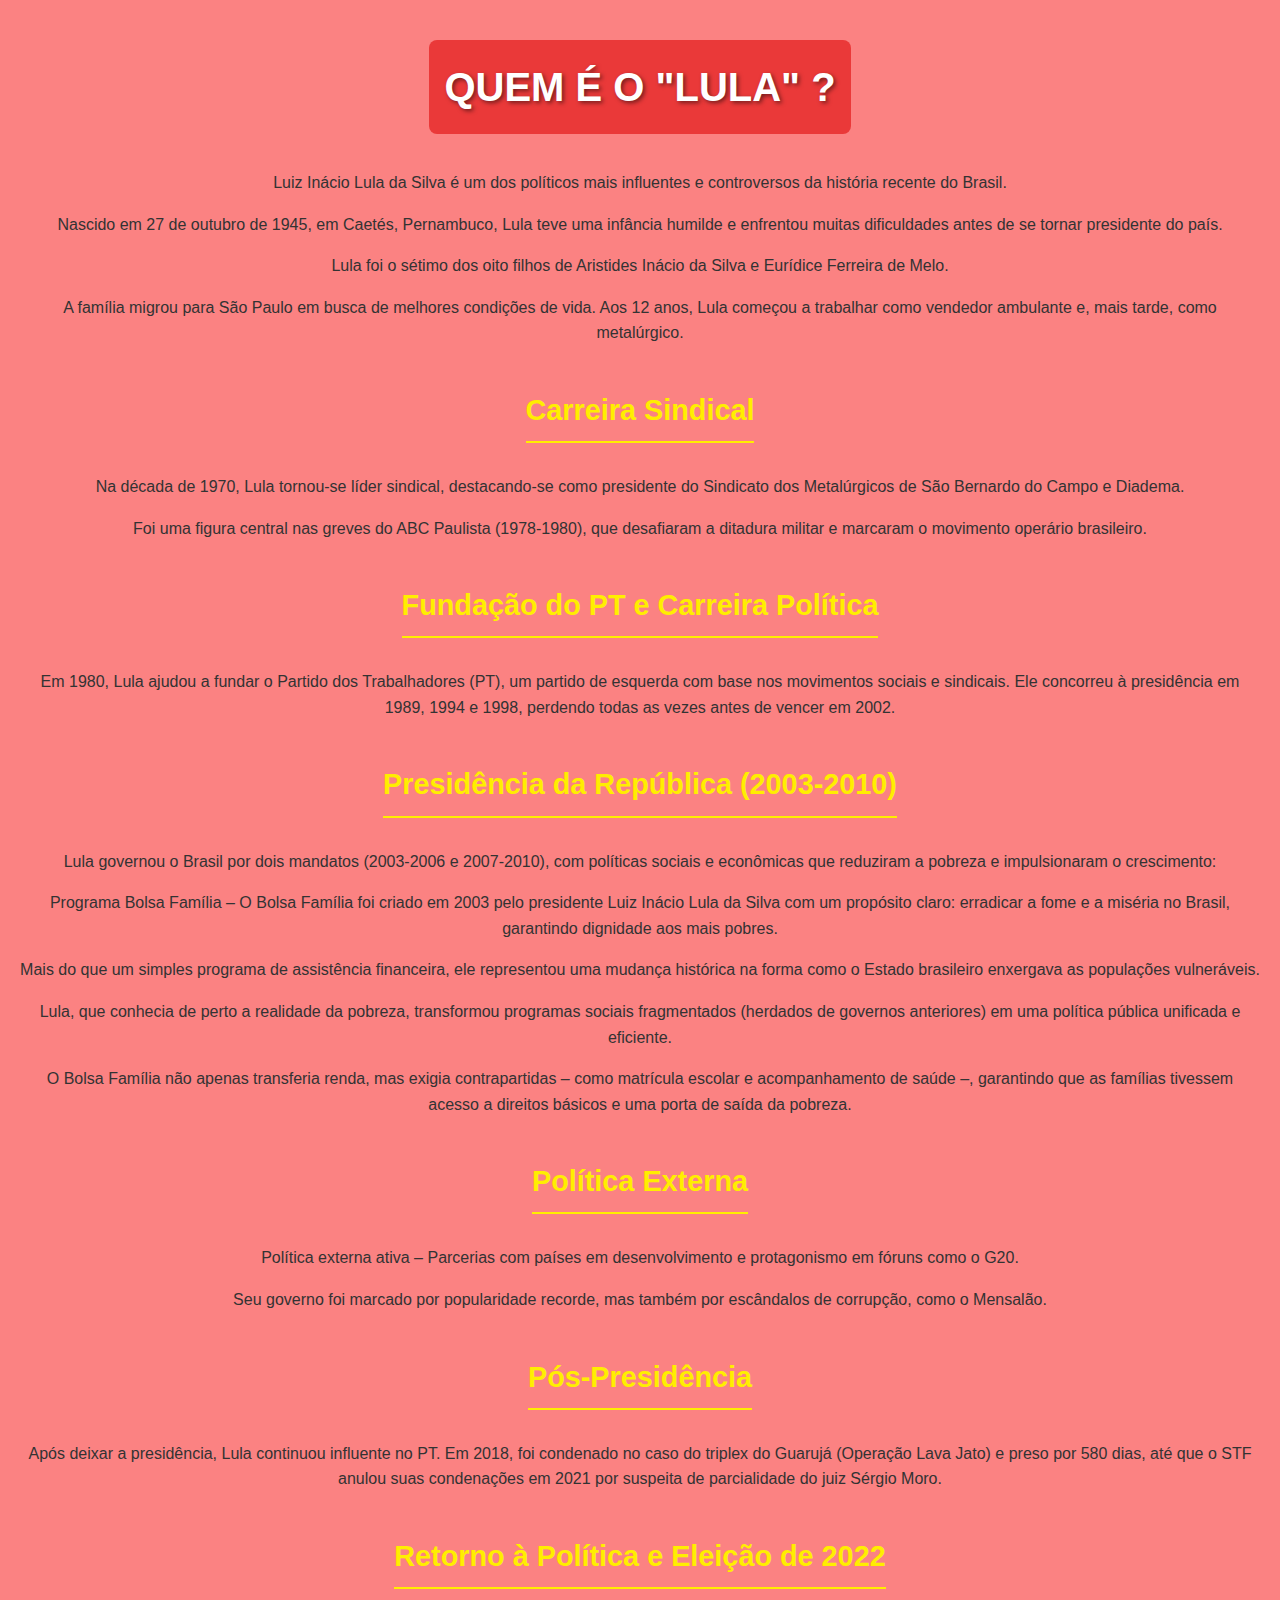
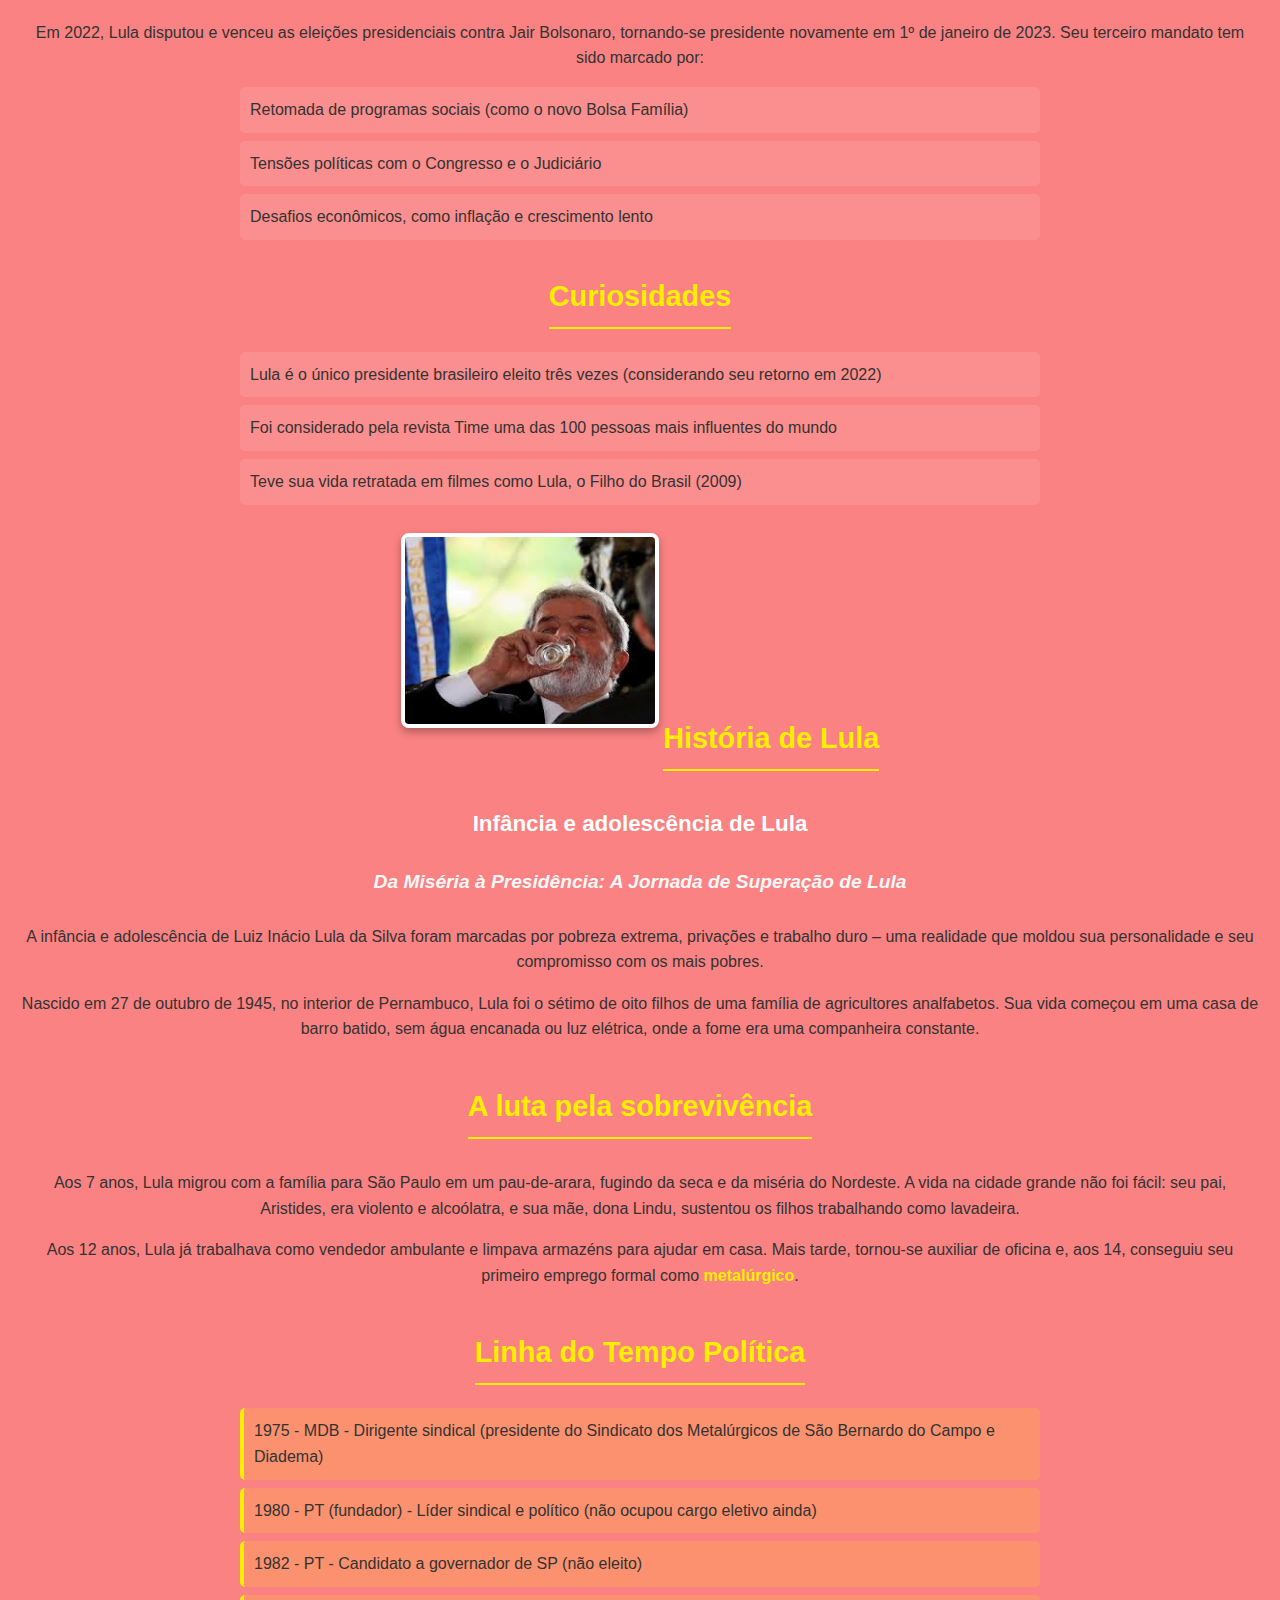
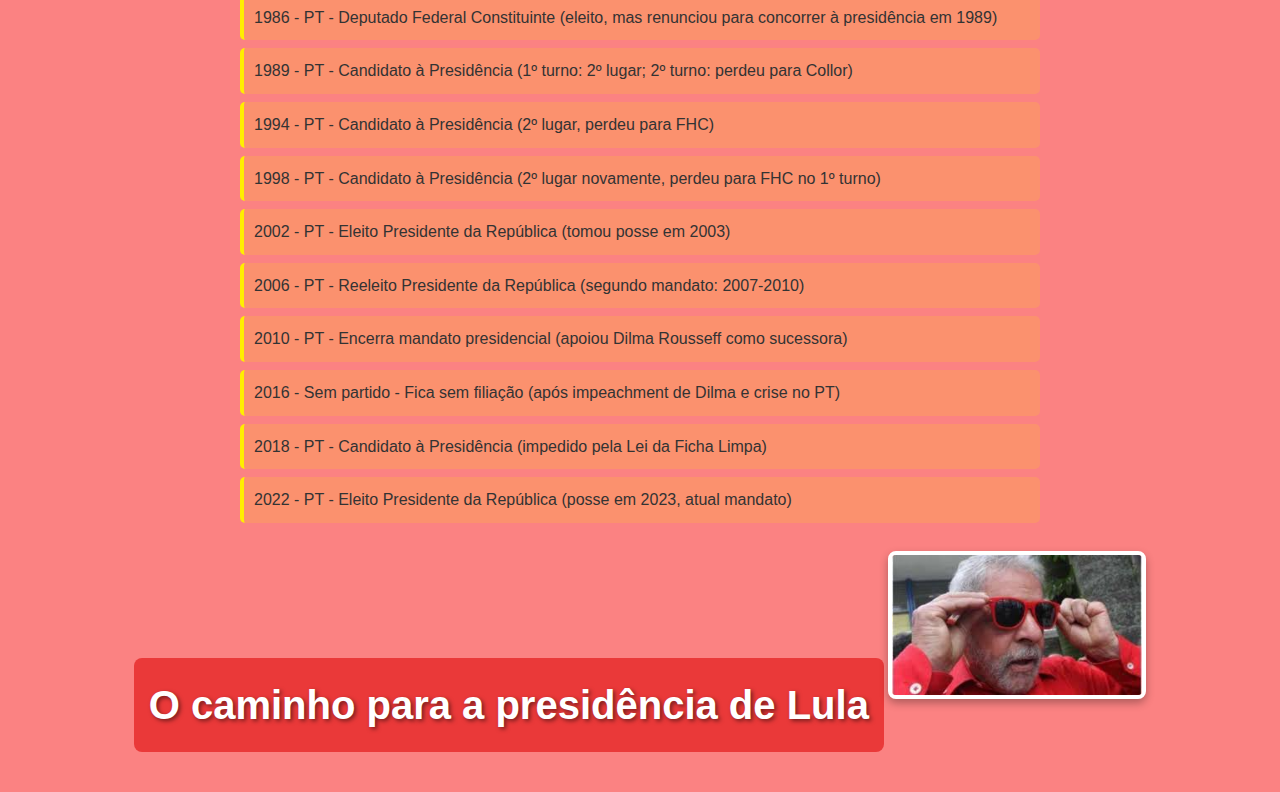
==== commit 6f465d4f: "...." ====
--- a/index.html
+++ b/index.html
@@ -7,7 +7,7 @@
     <link rel="stylesheet" href="style.css">
 </head>
 <body>
-    <h1>QUEM É LUIZ INÁCIO LULA DA SILVA ?</h1>
+    <h1>QUEM É O "LULA" ?</h1>
     
     <p>Luiz Inácio Lula da Silva é um dos políticos mais influentes e controversos da história recente do Brasil.</p> 
     <p>Nascido em 27 de outubro de 1945, em Caetés, Pernambuco, Lula teve uma infância humilde e enfrentou muitas dificuldades antes de se tornar presidente do país.</p>
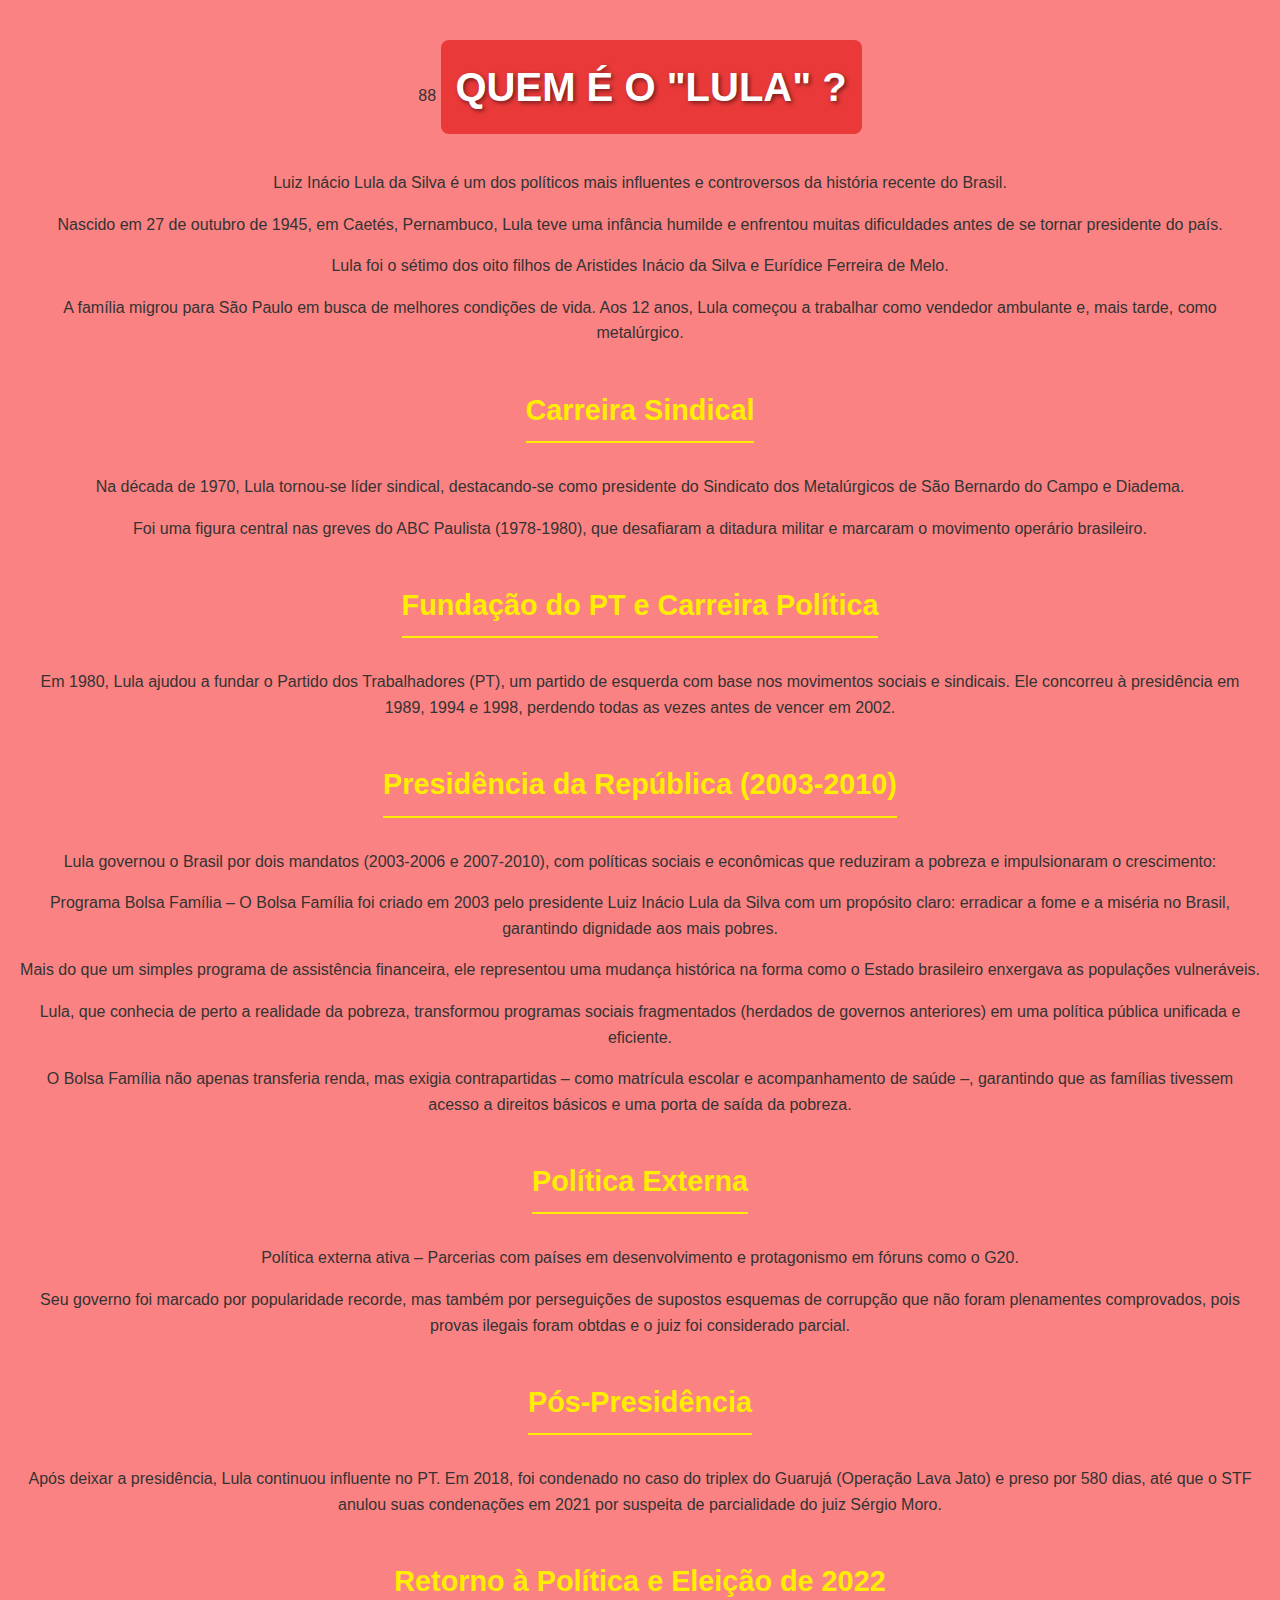
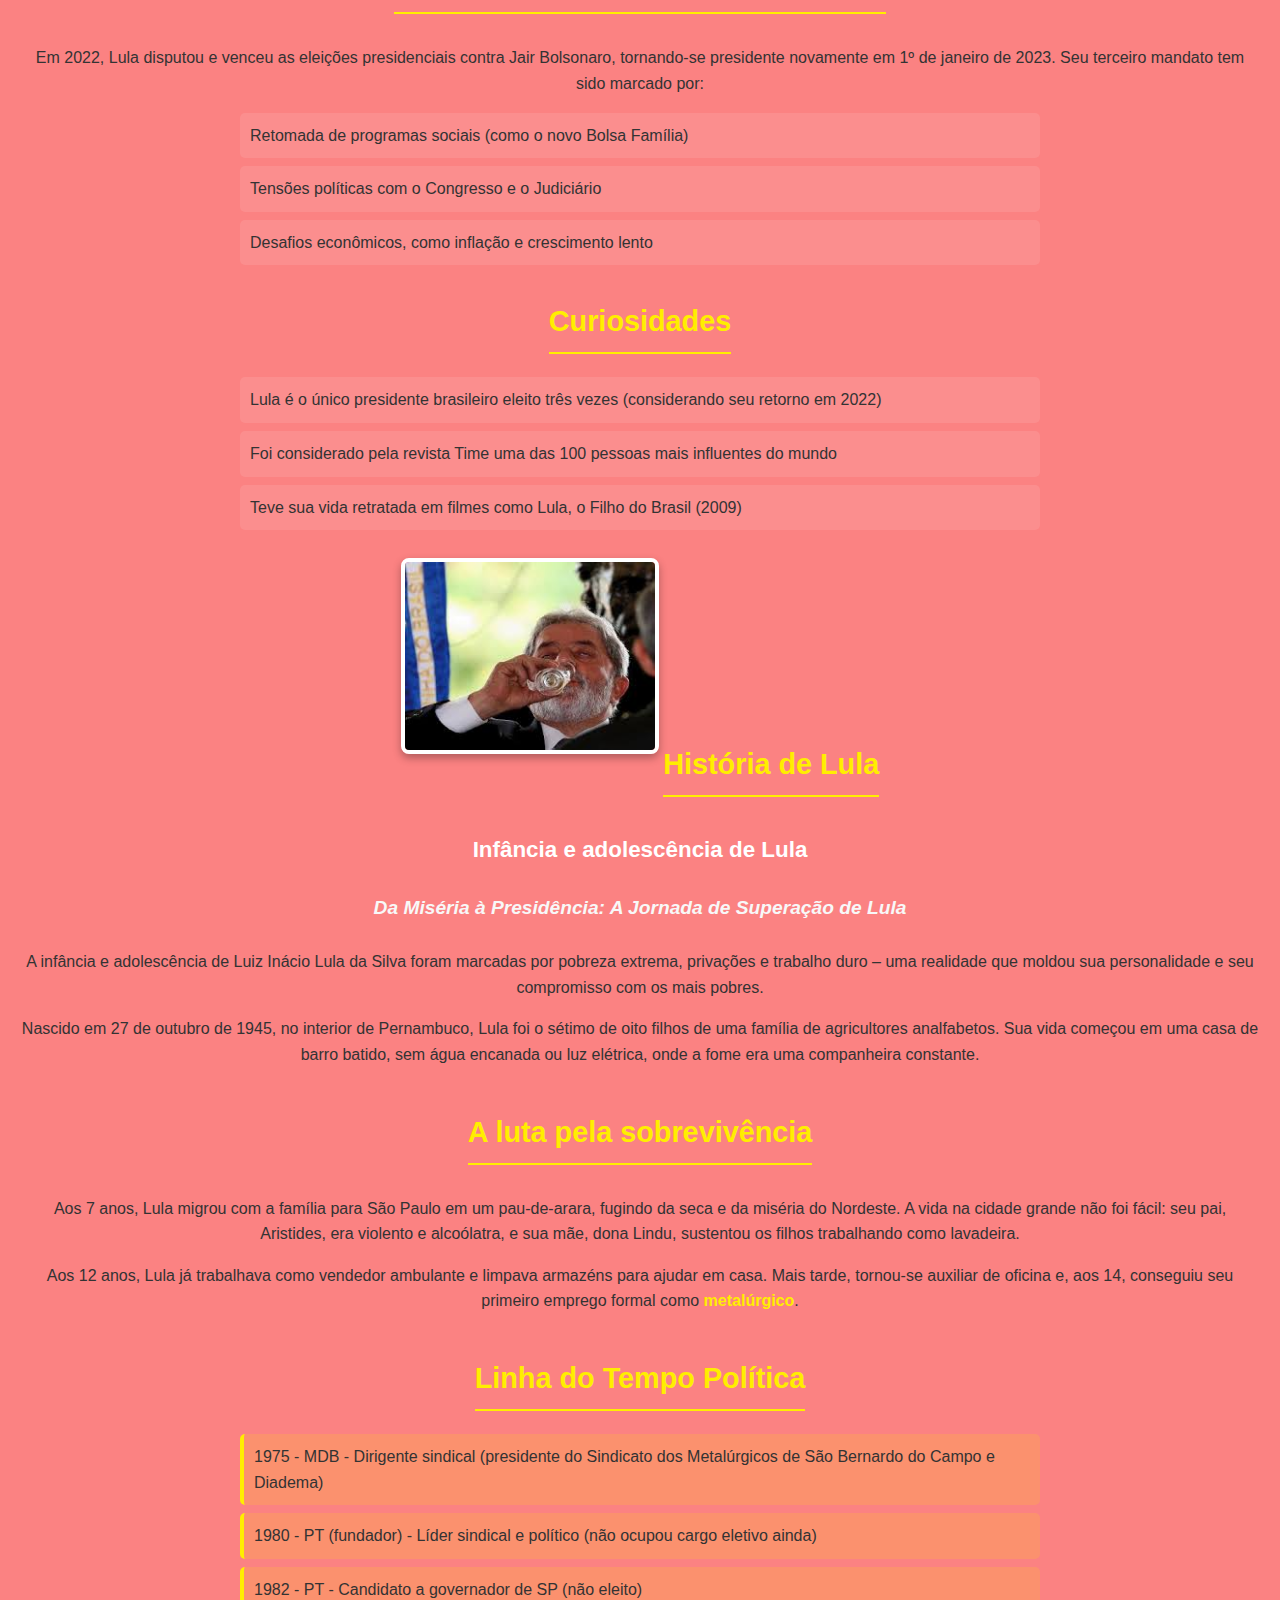
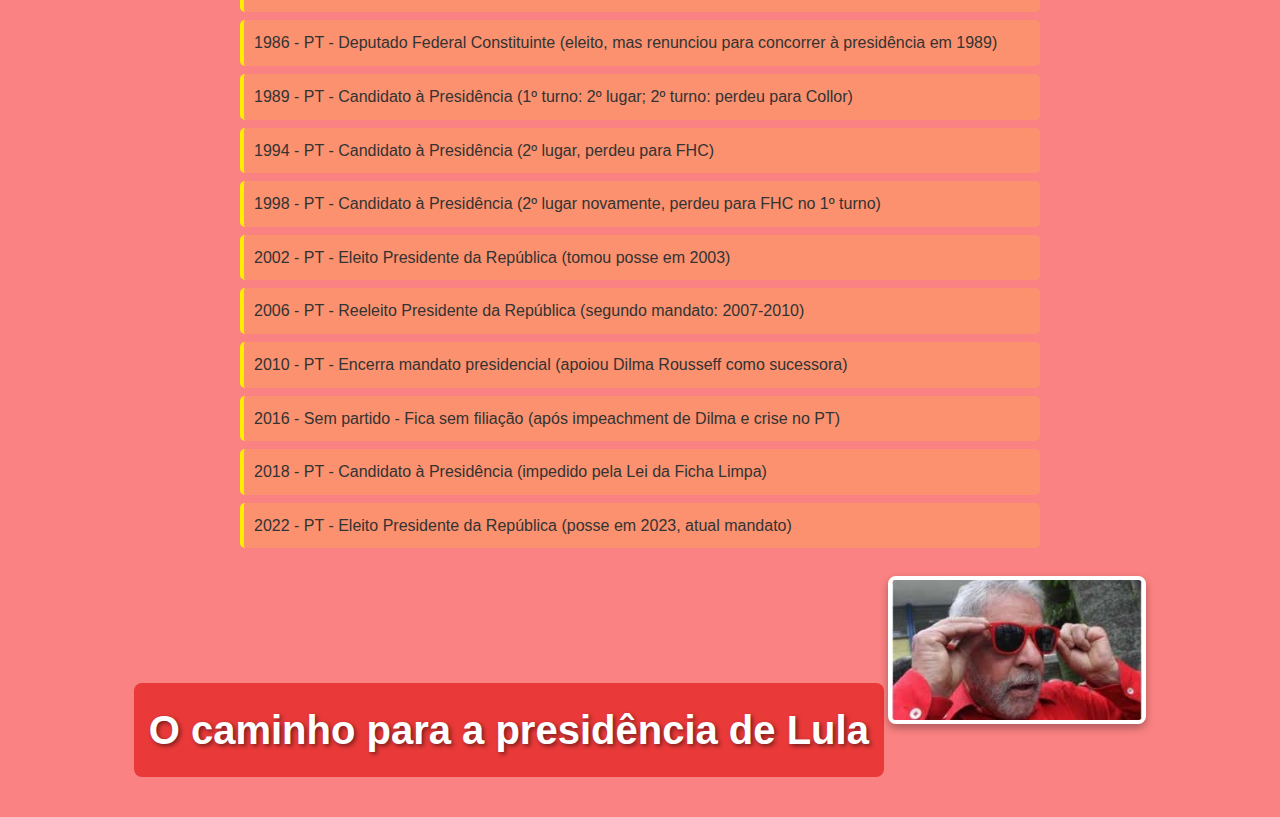
==== commit ae0fb9ed: "." ====
--- a/index.html
+++ b/index.html
@@ -1,4 +1,4 @@
-<!DOCTYPE html>
+88<!DOCTYPE html>
 <html lang="pt-BR">
 <head>
     <meta charset="UTF-8">
@@ -30,7 +30,7 @@
     
     <h2>Política Externa</h2>
     <p>Política externa ativa – Parcerias com países em desenvolvimento e protagonismo em fóruns como o G20.</p>
-    <p>Seu governo foi marcado por popularidade recorde, mas também por escândalos de corrupção, como o Mensalão.</p>
+    <p>Seu governo foi marcado por popularidade recorde, mas também por perseguições de supostos esquemas de corrupção que não foram plenamentes comprovados, pois provas ilegais foram obtdas e o juiz foi considerado parcial.</p>
     
     <h2>Pós-Presidência</h2>
     <p>Após deixar a presidência, Lula continuou influente no PT. Em 2018, foi condenado no caso do triplex do Guarujá (Operação Lava Jato) e preso por 580 dias, até que o STF anulou suas condenações em 2021 por suspeita de parcialidade do juiz Sérgio Moro.</p>
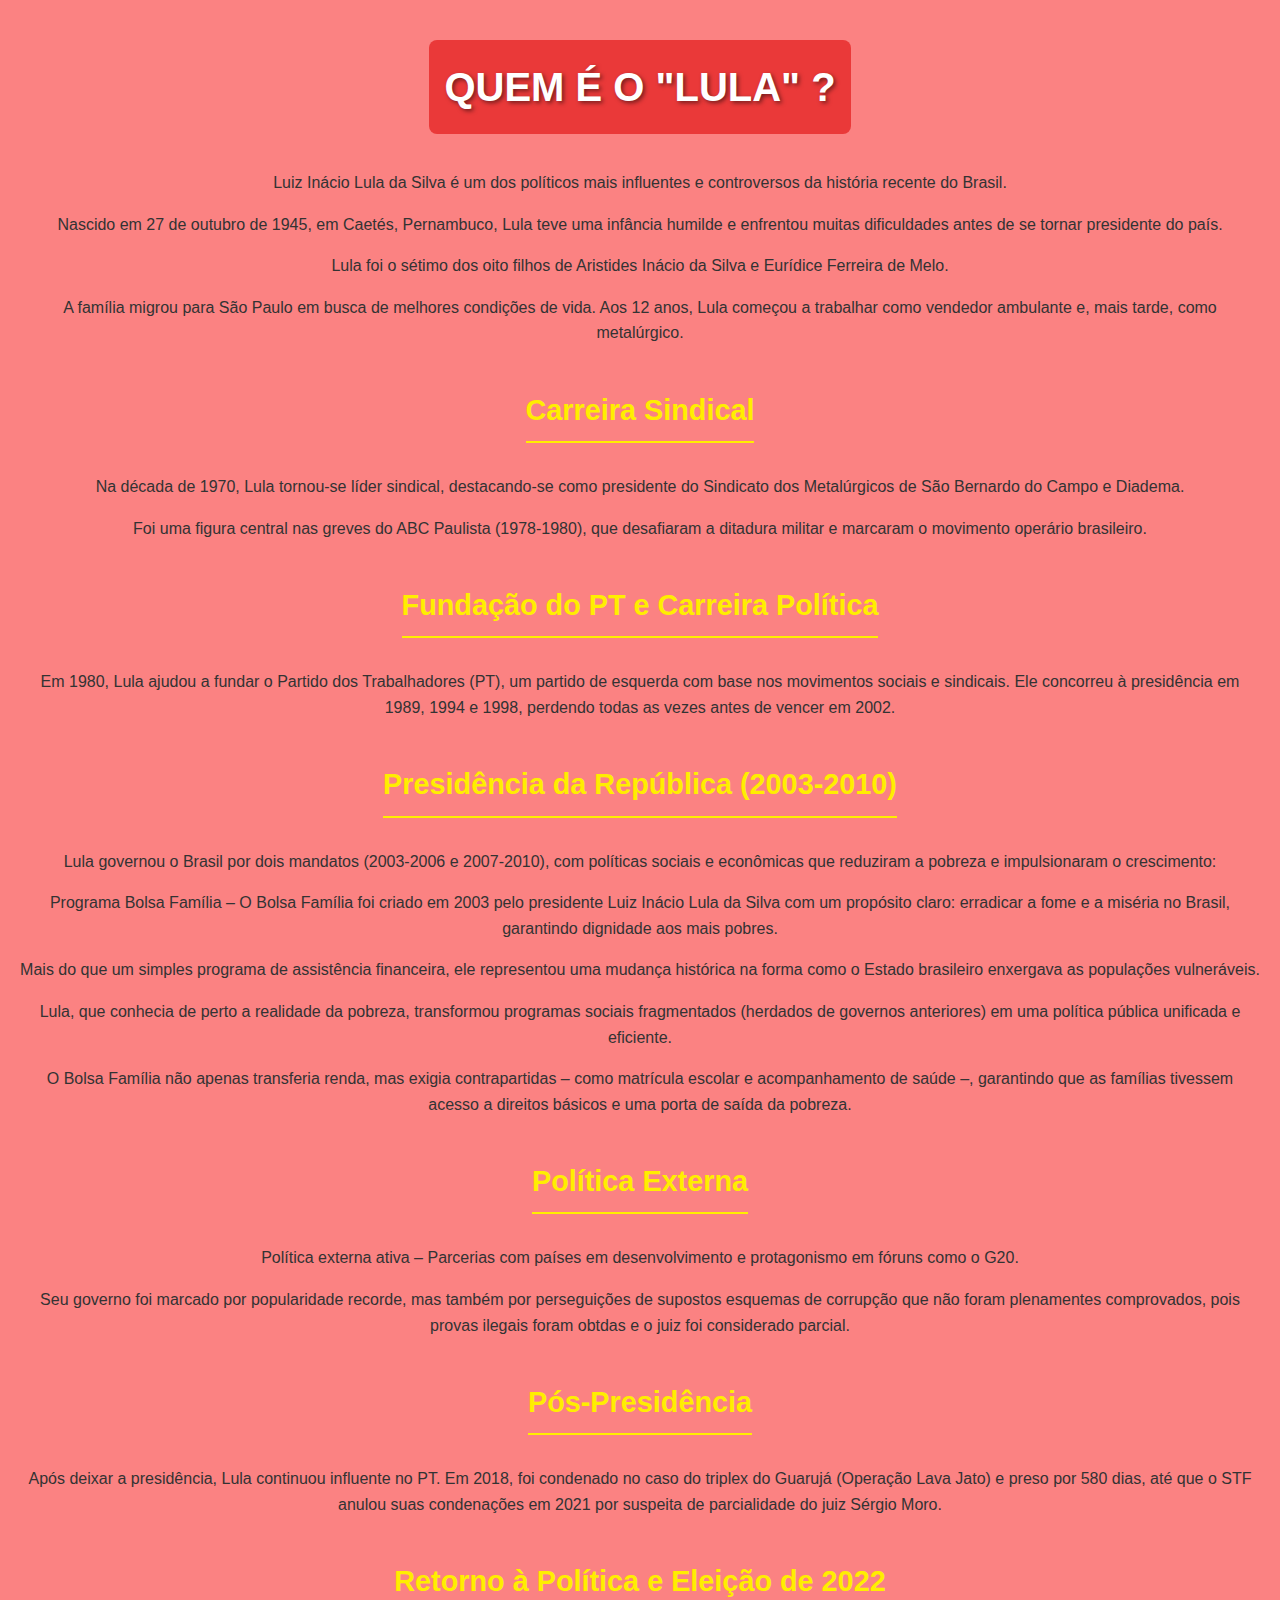
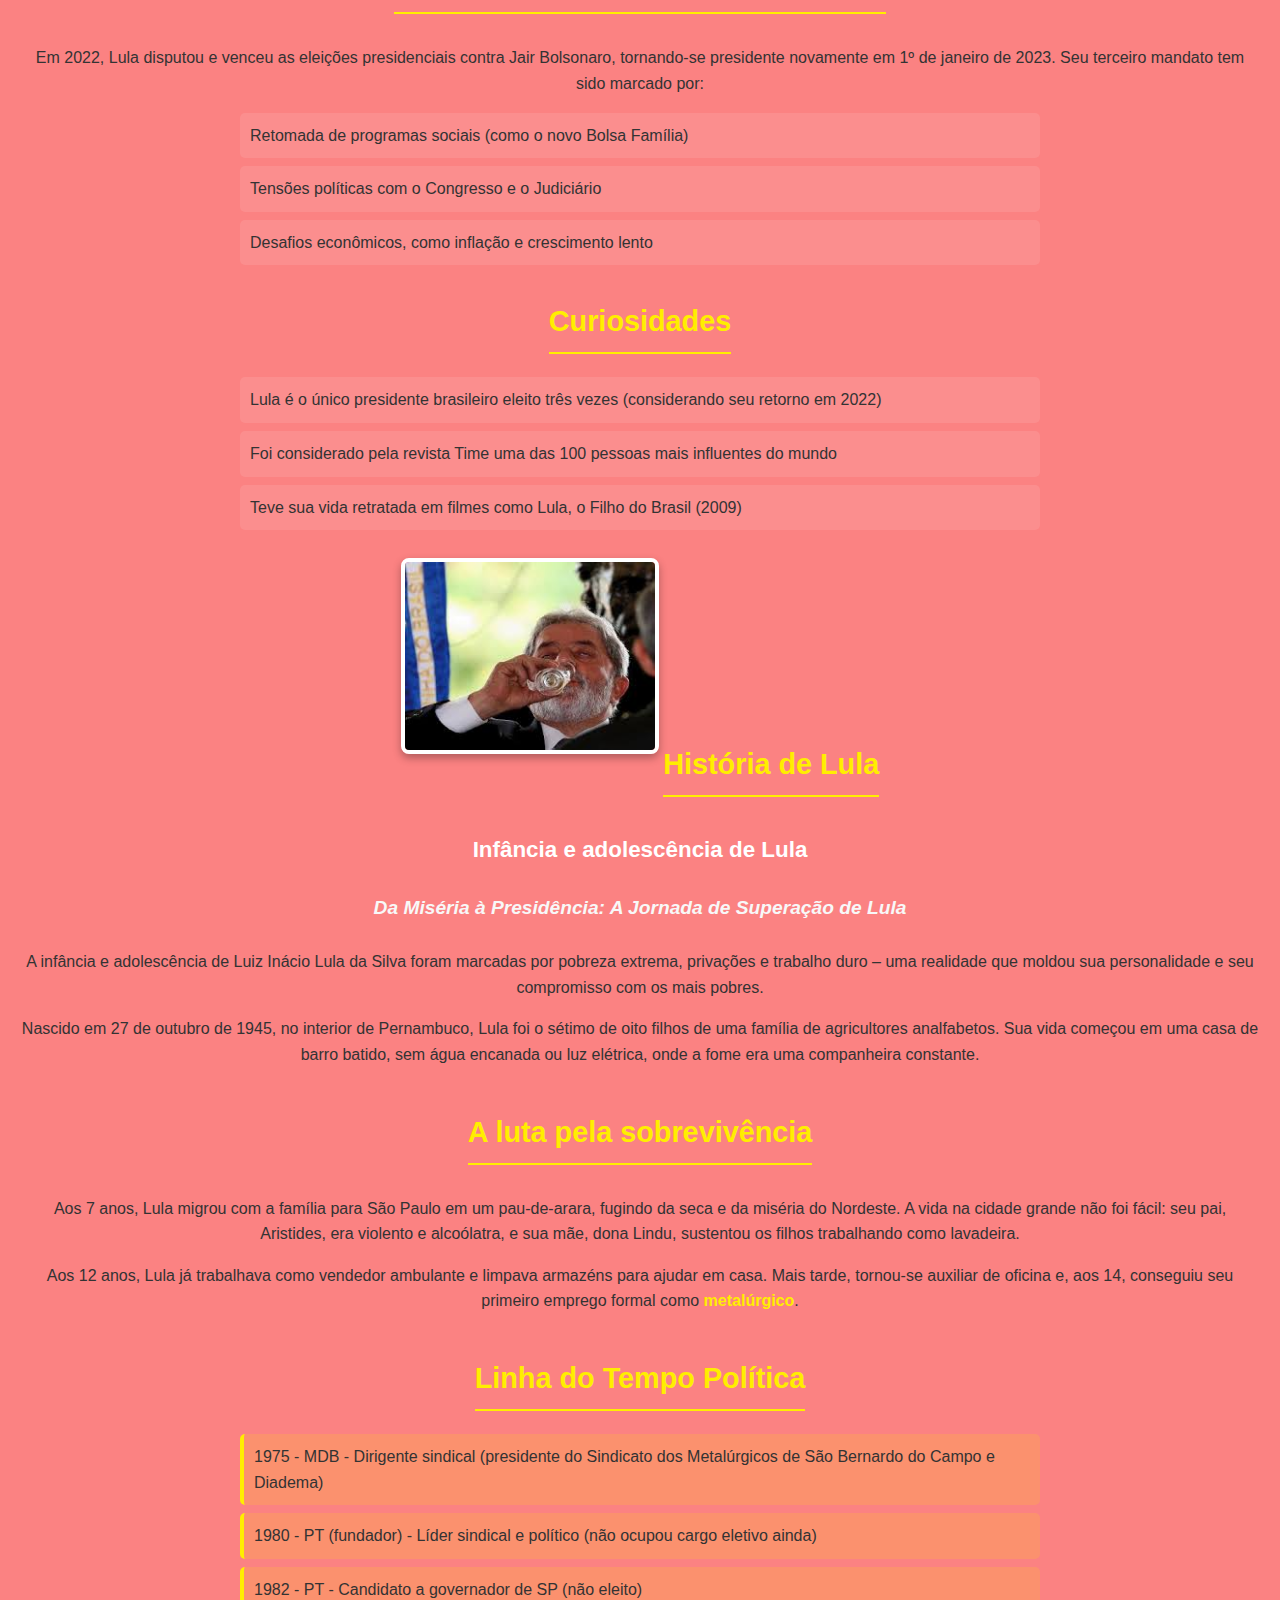
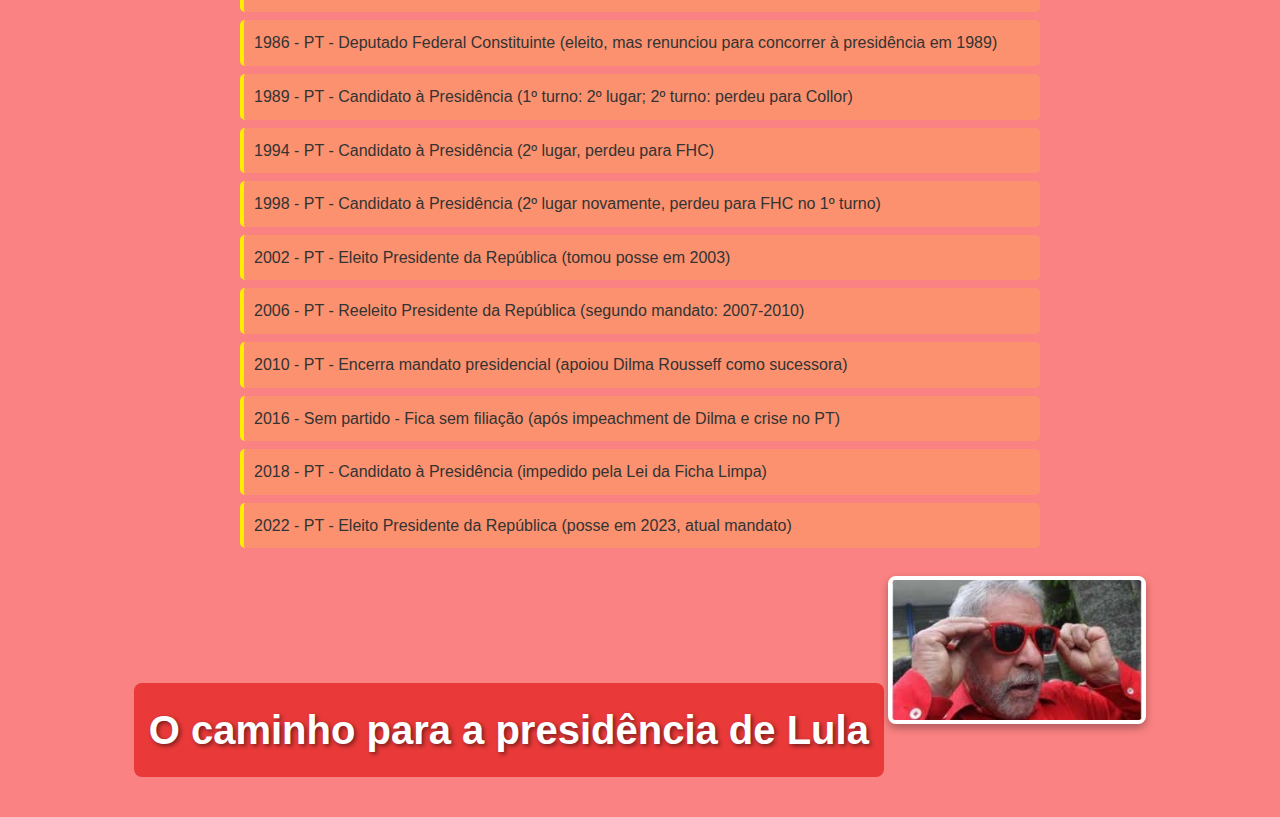
==== commit 38a49aca: "." ====
--- a/index.html
+++ b/index.html
@@ -1,4 +1,4 @@
-88<!DOCTYPE html>
+<!DOCTYPE html>
 <html lang="pt-BR">
 <head>
     <meta charset="UTF-8">
